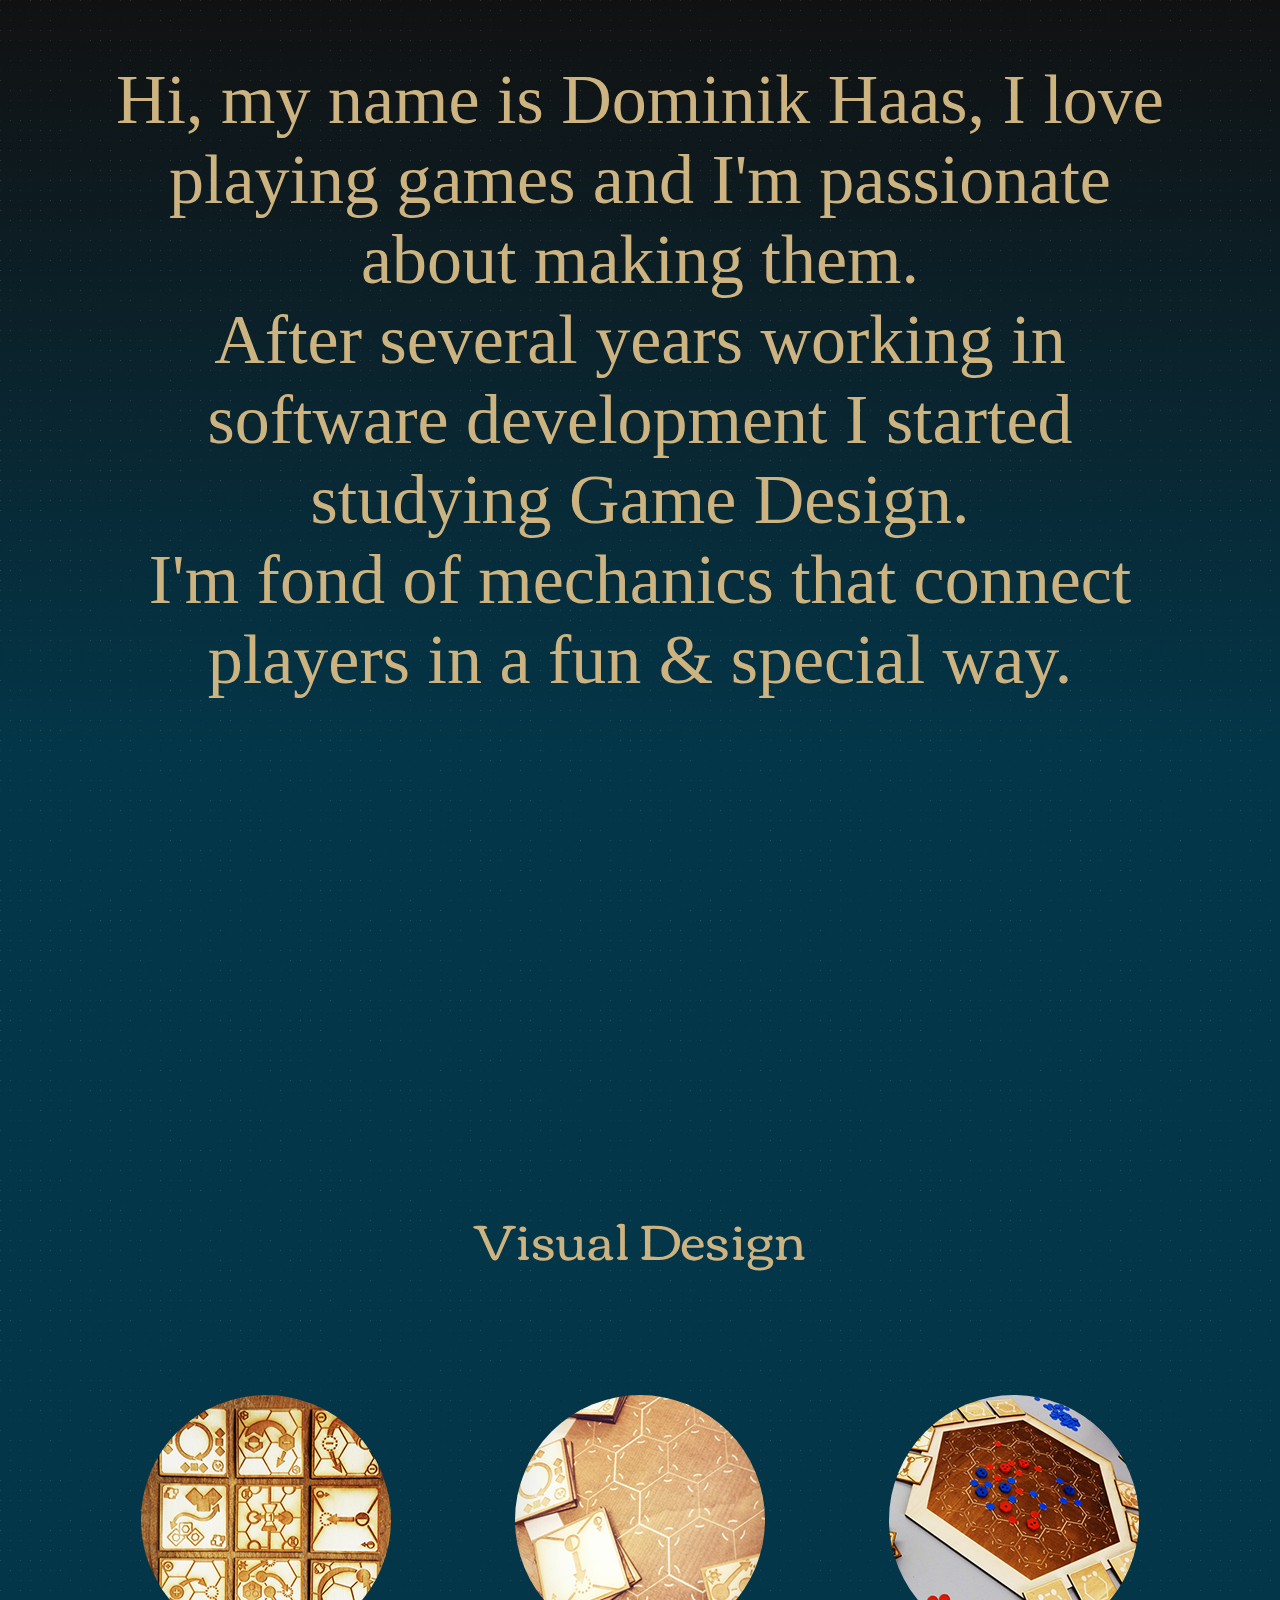
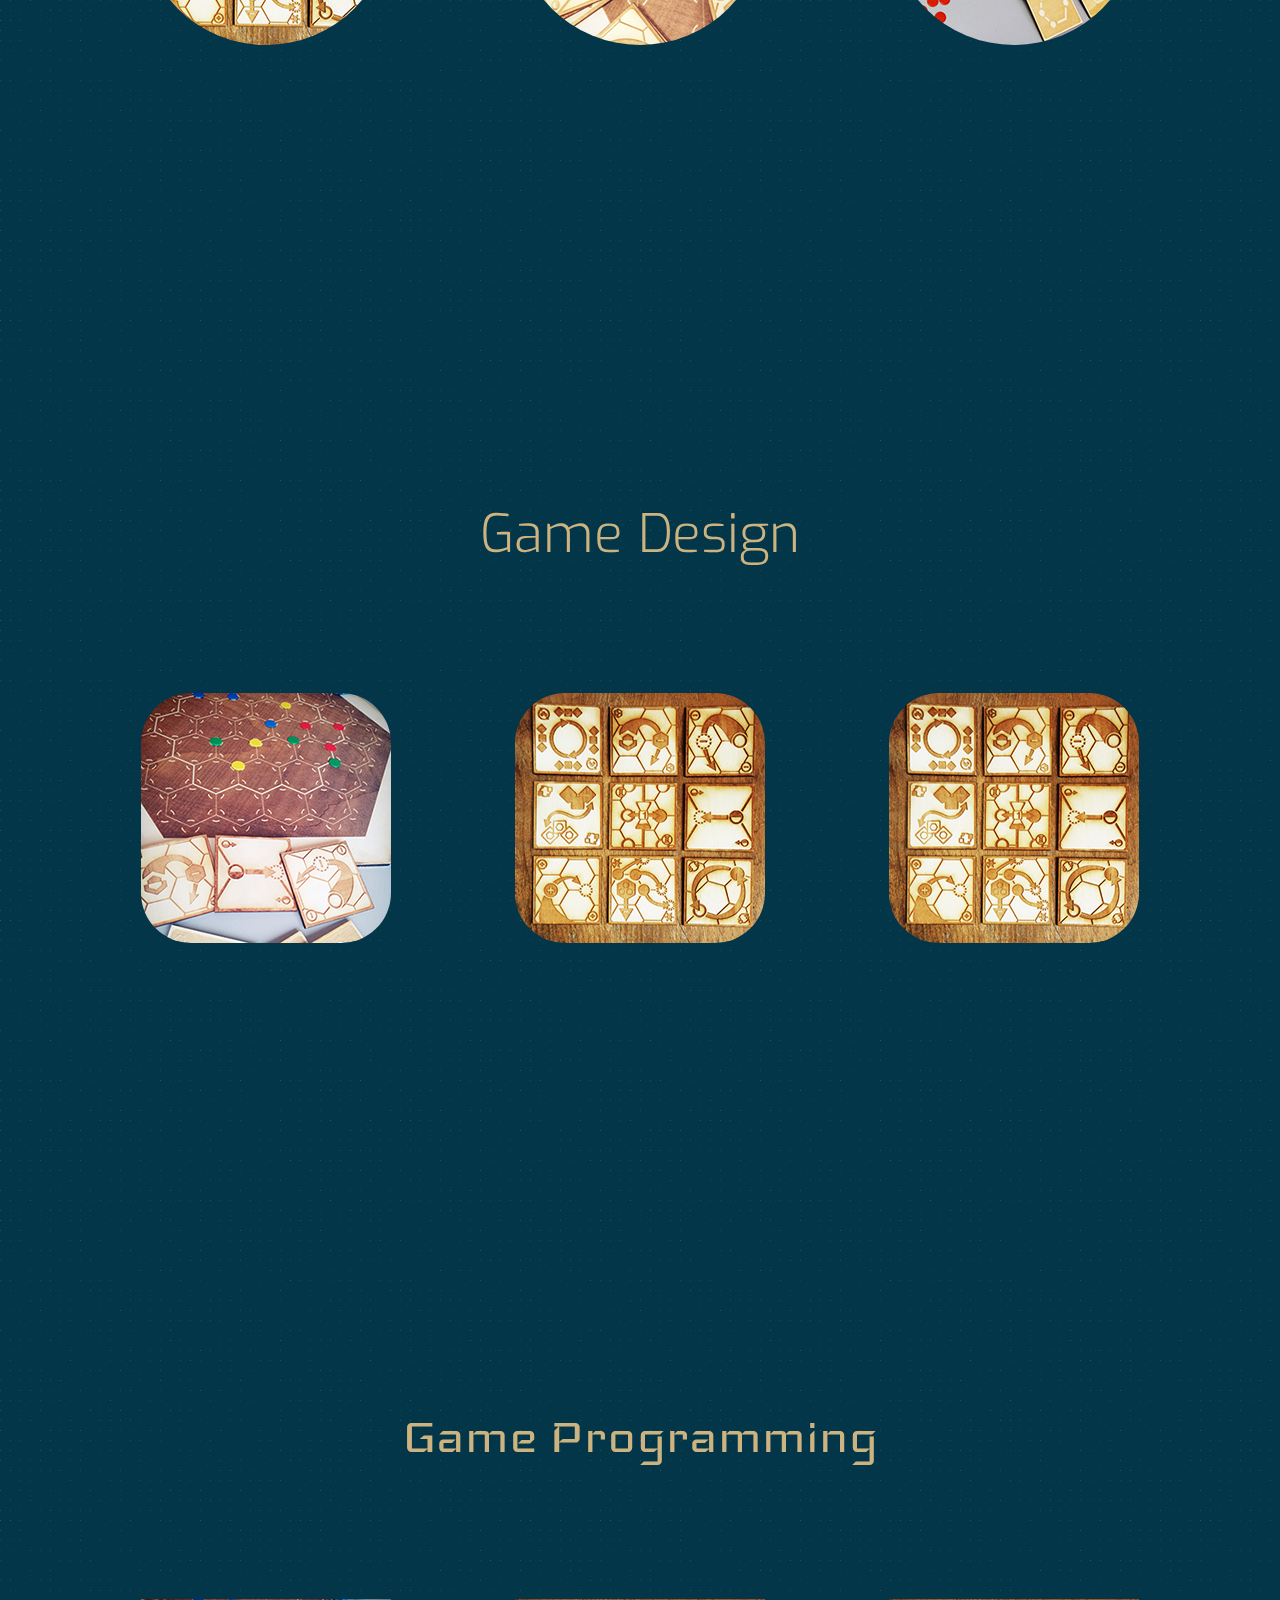
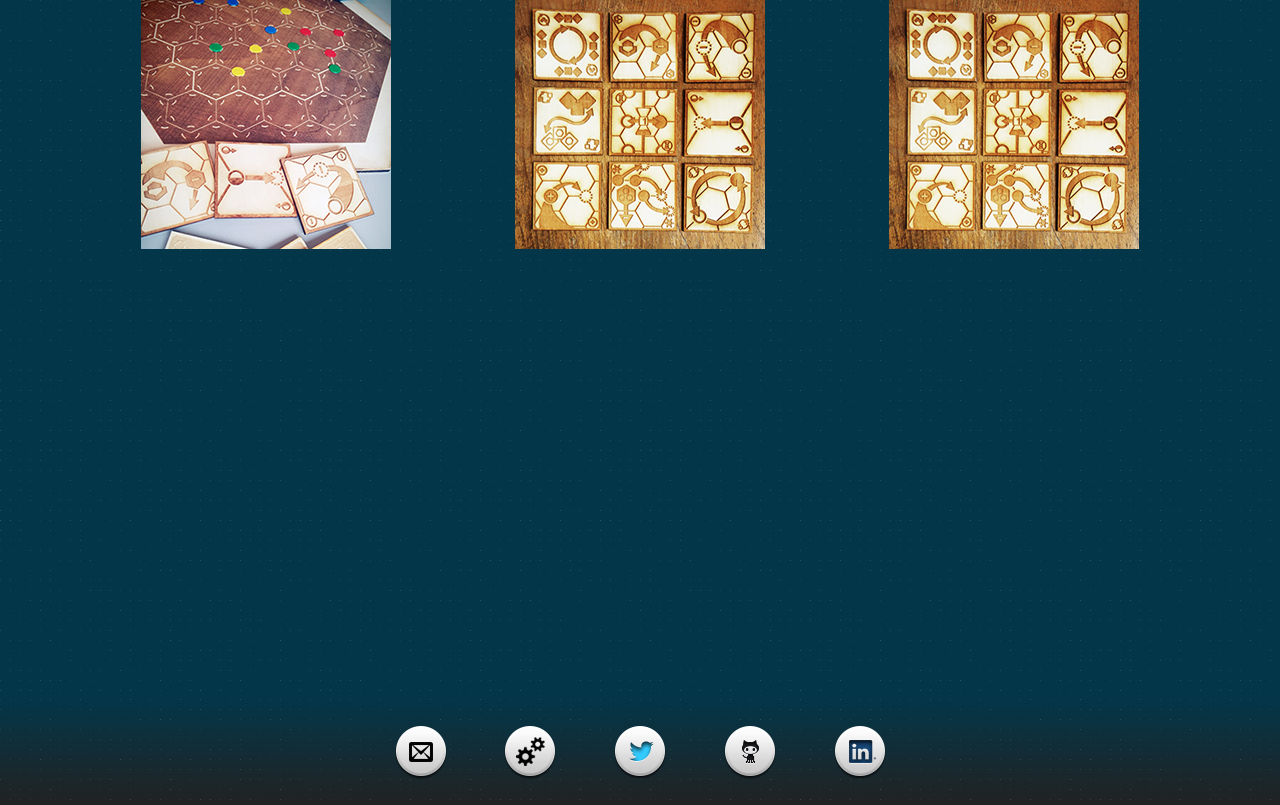
==== index2.html @ faa7d737 "finished iced (style.css) & terra (style2.css) theme; split up css for an interactive.css; added cir" ====
<!DOCTYPE html>
<html lang="en">
	<head>
		<meta charset="UTF-8" />
		<meta http-equiv="X-UA-Compatible" content="IE=edge,chrome=1"> 
		<meta name="viewport" content="width=device-width, initial-scale=1.0"> 
		<title>Dominik Haas - GameDesign - Portfolio </title>
		<meta name="description" content="The GameDesign Portfolio of Dominik Haas" />
		<meta name="keywords" content="gamedesign, game, games, portfolio, 2D, 3D, animation, dominik, haas, hexaplex, schlicht, merge" />
		<meta name="author" content="Dominik Haas" />
        
		<!-- link rel="shortcut icon" href="../images/favicon.ico" --> 
		<link rel="stylesheet" type="text/css" href="css/component.css" />
		<link rel="stylesheet" type="text/css" href="css/style2.css" />
        
        <script src="js/jquery-2.1.1.min.js"></script>
		<script src="js/modernizr.custom.js"></script>
        
        <script>
          (function(i,s,o,g,r,a,m){i['GoogleAnalyticsObject']=r;i[r]=i[r]||function(){
          (i[r].q=i[r].q||[]).push(arguments)},i[r].l=1*new Date();a=s.createElement(o),
          m=s.getElementsByTagName(o)[0];a.async=1;a.src=g;m.parentNode.insertBefore(a,m)
          })(window,document,'script','//www.google-analytics.com/analytics.js','ga');

          ga('create', 'UA-53728004-1', 'auto');
          ga('send', 'pageview');

        </script>        
        
        <!-- script src="js/uiMorphingButton_fixed.js"></script -->
		<!-- script src="js/classie.js"></script -->
        
        
	</head>
    
    
	<body>
        <div class="blueprints">
            <figure class="stack stack-sidegrid">
                <img />
                <img />
                <img />
                <img />
            </figure>            
        </div>
        
		<div class="container">
            
            <section class="intro">
                <div class="about">
                    <p>Hi, my name is Dominik Haas, I love playing games and I'm passionate about making them.</p>
                    <p>After several years working in software development I started studying Game Design.</p>
                    <p>I'm fond of mechanics that connect players in a fun &amp; special way.</p>
                </div>
            </section>
            
            <!--
			<header class="clearfix">
                <div class="initials">D</div>
                
				<h1>Portfolio <span>by Dominik Haas</span></h1>
                Hi, my name is Dominik Haas, I love playing games and I'm passionate about making them.
                <br/>After several years working as a application engineer I started studying Game Design.
                <br/>I'm fond of mechanics that connect players in a fun &amp; exciting way.
                
			</header>
            -->
            <section class="main">
				<ul id="og-grid" class="og-grid">
                    <li class="clearfix header vd">
                        <p>Visual Design</p>
                    </li>
					<li>
						<a data-largesrc="images/hexaplex_action_cards_300.png" data-title="Azuki bean" data-trailer="https://www.youtube.com/embed/sQpYPeC1kg0" data-link="http://www.schlichtgame.ch"
                           data-name="Schlicht"
                           data-description="Swiss chard pumpkin bunya nuts maize plantain aubergine napa cabbage soko coriander sweet pepper water spinach winter purslane shallot tigernut lentil beetroot.">
							<img class="vd" src="images/thumbs/hexaplex_action_cards_250.png" alt="img01"/>
						</a>                        
					</li>
					<li>
						<a data-largesrc="images/hexaplex_board_n_cards_300.png" data-title="Azuki bean" data-trailer="https://www.youtube.com/embed/4H1uiBKUC0o"
                           data-name="Schlicht Gameplay"
                           data-description="Swiss chard pumpkin bunya nuts maize plantain aubergine napa cabbage soko coriander sweet pepper water spinach winter purslane shallot tigernut lentil beetroot.">
							<img class="vd" src="images/thumbs/hexaplex_board_n_cards_250.png" alt="img01"/>
						</a>
					</li>
					<li>
						<a data-largesrc="images/Onepager_small.jpg" data-title="Azuki bean" data-trailer="http://player.vimeo.com/video/99513752"
                           data-name="Merge"
                           data-description="Swiss chard pumpkin bunya nuts maize plantain aubergine napa cabbage soko coriander sweet pepper water spinach winter purslane shallot tigernut lentil beetroot.">
							<img class="vd" src="images/thumbs/hexaplex_board_n_cards_color_250.png" alt="img01"/>
						</a>
					</li>
                    
                    <li class="clearfix header gd">
                        <p>Game Design</p>
                    </li>
                    
					<li>
						<a data-largesrc="images/hexaplex_closeup_board_n_cards_color_300.png" data-title="Azuki bean" data-link="http://www.schlichtgame.ch"
                           data-name="Schlicht"
                           data-description="Swiss chard pumpkin bunya nuts maize plantain aubergine napa cabbage soko coriander sweet pepper water spinach winter purslane shallot tigernut lentil beetroot.">
							<img class="gd" src="images/thumbs/hexaplex_closeup_board_n_cards_color_250.png" alt="img01"/>
						</a>
					</li>
					<li>
						<a data-largesrc="images/hexaplex_action_cards_300.png" data-title="Azuki bean"
                           data-name="Schlicht"
                           data-description="Swiss chard pumpkin bunya nuts maize plantain aubergine napa cabbage soko coriander sweet pepper water spinach winter purslane shallot tigernut lentil beetroot.">
							<img class="gd" src="images/thumbs/hexaplex_action_cards_250.png" alt="img01"/>
						</a>
					</li>
					<li>
						<a data-largesrc="images/hexaplex_action_cards_300.png" data-title="Azuki bean"
                           data-name="Schlicht"
                           data-description="Swiss chard pumpkin bunya nuts maize plantain aubergine napa cabbage soko coriander sweet pepper water spinach winter purslane shallot tigernut lentil beetroot.">
							<img class="gd" src="images/thumbs/hexaplex_action_cards_250.png" alt="img01"/>
						</a>
					</li>
                    
                    <li class="clearfix header gp">
                        <p>Game Programming</p>
                    </li>
                    
					<li>
						<a data-largesrc="images/hexaplex_closeup_board_n_cards_color_300.png" data-title="Azuki bean"
                           data-name="Schlicht"
                           data-description="Swiss chard pumpkin bunya nuts maize plantain aubergine napa cabbage soko coriander sweet pepper water spinach winter purslane shallot tigernut lentil beetroot.">
							<img class="gp" src="images/thumbs/hexaplex_closeup_board_n_cards_color_250.png" alt="img01"/>
						</a>
					</li>
					<li>
						<a data-largesrc="images/hexaplex_action_cards_300.png" data-title="Azuki bean"
                           data-name="Schlicht"
                           data-description="Swiss chard pumpkin bunya nuts maize plantain aubergine napa cabbage soko coriander sweet pepper water spinach winter purslane shallot tigernut lentil beetroot.">
							<img class="gp" src="images/thumbs/hexaplex_action_cards_250.png" alt="img01"/>
						</a>
					</li>
					<li>
						<a data-largesrc="images/hexaplex_action_cards_300.png" data-title="Azuki bean"
                           data-name="Schlicht"
                           data-description="Swiss chard pumpkin bunya nuts maize plantain aubergine napa cabbage soko coriander sweet pepper water spinach winter purslane shallot tigernut lentil beetroot.">
							<img class="gp" src="images/thumbs/hexaplex_action_cards_250.png" alt="img01"/>
						</a>
					</li>                    
                    
				</ul>
			</section>

            <section class="footer">
                <a href="mailto: dominik.haas@gmx.ch" target="_blank"><img src="images/icons/email.png" /></a>
                <a href="http://domdomhaas.github.io" target="_blank"><img src="images/icons/gears.png" /></a>
                <a href="http://twitter.com/DomDomHaas" target="_blank"><img src="images/icons/twitter.png" /></a>
                <a href="http://github.com/DomDomHaas" target="_blank"><img src="images/icons/github.png" /></a>
                <a href="http://linkedin.com/pub/dominik-haas/81/a65/844" target="_blank"><img src="images/icons/linkedin.png" /></a>                
            </section>
            
            
		</div>
        <!-- links:
            BBT-Analyse: http://bit.ly/17LRfQK
            Inklewriter: http://bit.ly/Zt8Ff4
            /container -->
        
		<script src="js/grid.js"></script>
		<script>
			$(function() {
				Grid.init();
			});
		</script>

       
        
	</body>
</html>
---- css/component.css ----
.og-grid {
	list-style: none;
	padding: 0;
	margin: 0 auto;
	text-align: center;
	width: 100%;
    max-width: 1280px;
}

.og-grid li {
	display: inline-block;
	margin: 120px 60px 0;
	vertical-align: top;
	height: 250px;
}

.og-grid li > a,
.og-grid li > a img {
	border: none;
	outline: none;
	display: block;
	position: relative;
}

.og-grid li.og-expanded > a::after {
	top: auto;
	border: solid transparent;
	content: " ";
	height: 0;
	width: 0;
	position: absolute;
	pointer-events: none;
	border-bottom-color: #ddd;
	border-width: 15px;
	left: 50%;
	margin: -20px 0 0 -15px;
}

.og-expander {
	position: absolute;
	background: #ddd;
	top: auto;
	left: 0;
	width: 100%;
	margin-top: 10px;
	text-align: left;
	height: 0;
	overflow: hidden;
}

.og-expander-inner {
	padding: 50px 30px;
	height: 100%;
}

.og-close {
	position: absolute;
	width: 40px;
	height: 40px;
	top: 20px;
	right: 20px;
	cursor: pointer;
}

.og-close::before,
.og-close::after {
	content: '';
	position: absolute;
	width: 100%;
	top: 50%;
	height: 3px;
	background: #888;
	-webkit-transform: rotate(45deg);
	-moz-transform: rotate(45deg);
	transform: rotate(45deg);
}

.og-close::after {
	-webkit-transform: rotate(-45deg);
	-moz-transform: rotate(-45deg);
	transform: rotate(-45deg);
}

.og-close:hover::before,
.og-close:hover::after {
	background: #333;
}

.og-fullimg,
.og-details {
	width: 50%;
	float: left;
	height: 100%;
	overflow: hidden;
	position: relative;
}

.og-details {
	padding: 0 40px 0 20px;
}

.og-fullimg {
	text-align: center;
}

.og-fullimg img {
	display: inline-block;
	max-height: 100%;
	max-width: 100%;
}

.og-details h3 {
	/* font-weight: 300; */
	font-size: 52px;
	padding: 40px 0 10px;
	margin-bottom: 10px;
}

.og-details p {
	font-weight: 400;
	font-size: 20px;
	line-height: 1.5;
	color: #999;
}

.og-details a {
	font-weight: 700;
	font-size: 15px;
	color: #333;
	text-transform: uppercase;
	letter-spacing: 2px;
	padding: 0px 20px; 
	border: 3px solid #333;
	display: inline-block;
	margin: 75px 30px 0 0;
	outline: none;
    width: 250px;    
    height: 55px;
    line-height: 3.2;
    text-align: center;
    background-color: #faf1e0;
}

.og-details a::before {
    /*
	content: '\2192';
	display: inline-block;
	margin-right: 10px;
    */
}

.og-details a:hover {
	border-color: #999;
	color: #999;
}

.og-loading {
	width: 20px;
	height: 20px;
	border-radius: 50%;
	background: #ddd;
	box-shadow: 0 0 1px #ccc, 15px 30px 1px #ccc, -15px 30px 1px #ccc;
	position: absolute;
	top: 50%;
	left: 50%;
	margin: -25px 0 0 -25px;
	-webkit-animation: loader 0.5s infinite ease-in-out both;
	-moz-animation: loader 0.5s infinite ease-in-out both;
	animation: loader 0.5s infinite ease-in-out both;
}

@-webkit-keyframes loader {
	0% { background: #ddd; }
	33% { background: #ccc; box-shadow: 0 0 1px #ccc, 15px 30px 1px #ccc, -15px 30px 1px #ddd; }
	66% { background: #ccc; box-shadow: 0 0 1px #ccc, 15px 30px 1px #ddd, -15px 30px 1px #ccc; }
}

@-moz-keyframes loader {
	0% { background: #ddd; }
	33% { background: #ccc; box-shadow: 0 0 1px #ccc, 15px 30px 1px #ccc, -15px 30px 1px #ddd; }
	66% { background: #ccc; box-shadow: 0 0 1px #ccc, 15px 30px 1px #ddd, -15px 30px 1px #ccc; }
}

@keyframes loader {
	0% { background: #ddd; }
	33% { background: #ccc; box-shadow: 0 0 1px #ccc, 15px 30px 1px #ccc, -15px 30px 1px #ddd; }
	66% { background: #ccc; box-shadow: 0 0 1px #ccc, 15px 30px 1px #ddd, -15px 30px 1px #ccc; }
}

@media screen and (max-width: 830px) {

	.og-expander h3 { font-size: 32px; }
	.og-expander p { font-size: 13px; }
	.og-expander a { font-size: 12px; }

}

@media screen and (max-width: 650px) {

	.og-fullimg { display: none; }
	.og-details { float: none; width: 100%; }
	
}


/***** Stack Effect *****/

.stack {
	margin: 20px auto;
	width: 300px;
	padding: 0;
	position: relative;
	max-width: 100%;
}

.stack img {
	max-width: 100%;
	position: absolute;
	top: 0;
	left: 0;
	-webkit-transition: all 0.3s;
	transition: all 0.3s;
	outline: 1px solid transparent;
}

.stack img:last-child {
	position: relative;
}

/* Individual effects */


/* Side Grid */
.stack-sidegrid img:first-child,
.stack-sidegrid img:nth-child(2),
.stack-sidegrid img:nth-child(3) {
	-webkit-transform: scale(0);
	transform: scale(0);
}

.stack-sidegrid img:nth-child(4) {
	-webkit-transform-origin: 0 0;
	transform-origin: 0 0;
}

.stack-sidegrid img:nth-child(3) {
	-webkit-transform-origin: 100% 0;
	transform-origin: 100% 0;
}

.stack-sidegrid img:nth-child(2) {
	-webkit-transform-origin: 0 100%;
	transform-origin: 0 100%;
}

.stack-sidegrid img:first-child {
	-webkit-transform-origin: 100% 100%;
	transform-origin: 100% 100%;
}

.stack-sidegrid.active img {
	-webkit-transform: scale(0.48);
	transform: scale(0.48);
}


/**** Morph Button trailer ****/


/* Morph Button: Default Styles */

.morph-button {
	position: relative;
	display: block;
	margin: 0 auto;
}

.morph-button > button {
	position: relative;
	/* padding: 0 1em;
    padding: 10px 20px;
	line-height: 80px;
    */
	border: none;
	background-color: #e85657;
	color: #f9f6e5;
	text-transform: uppercase;
    text-align: center;
	letter-spacing: 2px;
	font-weight: 700;
	overflow: hidden;
}

.morph-button.open > button {
	pointer-events: none;
}

.morph-content {
	pointer-events: none;
}

.morph-button.open .morph-content {
	pointer-events: auto;
}

/* Common styles for overlay and modal type (fixed morph) */
.morph-button-fixed,
.morph-button-fixed .morph-content {
	width: 250px;
    height: 55px;
	margin: 75px 30px 0 0;
    border: 3px solid #333;
}

.morph-button-fixed.active.open {
    border: none;
}

.morph-button-fixed:hover, .morph-button-fixed:hover > button{
    border-color: #999;
    color: #999;
}

.morph-button-fixed > button {
	z-index: 1000;
	width: 100%;
	height: 100%;
    /*
	-webkit-transition: opacity 0.1s 0.5s;
	transition: opacity 0.1s 0.5s;
    */
}

.morph-button-fixed.open > button {
	opacity: 0;
	-webkit-transition: opacity 0.1s;
	transition: opacity 0.1s;
}

.morph-button-fixed .morph-content {
	position: fixed;
	z-index: 900;
	opacity: 0;
	-webkit-transition: opacity 0.3s 0.5s, width 0.4s 0.1s, height 0.4s 0.1s, top 0.4s 0.1s, left 0.4s 0.1s, margin 0.4s 0.1s;
	transition: opacity 0.3s 0.5s, width 0.4s 0.1s, height 0.4s 0.1s, top 0.4s 0.1s, left 0.4s 0.1s, margin 0.4s 0.1s;
}

.morph-button-fixed.open .morph-content {
	opacity: 1;
}

.morph-button-fixed .morph-content > div {
	visibility: hidden;
	height: 0;
	opacity: 0;
	-webkit-transition: opacity 0.1s, visibility 0s 0.1s, height 0s 0.1s;
	transition: opacity 0.1s, visibility 0s 0.1s, height 0s 0.1s;
}

.morph-button-fixed.open .morph-content > div {
	visibility: visible;
	height: auto;
	opacity: 1;
	-webkit-transition: opacity 0.3s 0.5s;
	transition: opacity 0.3s 0.5s;
}

.morph-button-fixed.active > button {
	z-index: 2000;
}

.morph-button-fixed.active .morph-content {
	z-index: 1900;
}

/* Morph Button Style: Modal */
.morph-button-modal::before {
	position: fixed;
	top: 0;
	left: 0;
	z-index: 800;
	width: 100%;
	height: 100%;
	background: rgba(0,0,0,0.5);
	content: '';
	opacity: 0;
	-webkit-transition: opacity 0.5s;
	transition: opacity 0.5s;
	pointer-events: none;
}

.morph-button-modal.open::before {
	opacity: 1;
	pointer-events: auto;
}

.morph-button-modal.active::before {
	z-index: 1800;
}

.morph-button-modal .morph-content {
	overflow: hidden;
	-webkit-transition: opacity 0.3s 0.5s, width 0.4s 0.1s, height 0.4s 0.1s, top 0.4s 0.1s, left 0.4s 0.1s, margin 0.4s 0.1s;
	transition: opacity 0.3s 0.5s, width 0.4s 0.1s, height 0.4s 0.1s, top 0.4s 0.1s, left 0.4s 0.1s, margin 0.4s 0.1s;
}

.morph-button-modal.open .morph-content {
	top: 50% !important;
	left: 50% !important;
	margin: -210px 0 0 -300px;
	width: 600px;
	height: 420px;
	-webkit-transition: width 0.4s 0.1s, height 0.4s 0.1s, top 0.4s 0.1s, left 0.4s 0.1s, margin 0.4s 0.1s;
	transition: width 0.4s 0.1s, height 0.4s 0.1s, top 0.4s 0.1s, left 0.4s 0.1s, margin 0.4s 0.1s;
}

.morph-button-modal-4 {
	display: inline-block;
}

.morph-button-modal-4 > button,
.morph-button-modal-4 .morph-content {
	background-color: #faf1e0;
	color: #553445;
}

.morph-button-modal-4 > button span,
.morph-button-modal-4 .morph-clone {
	padding-left: 10px;
	color: #286f81;
}

.morph-button-modal-4 .morph-clone {
	position: absolute;
	right: 34px;
	bottom: 30px;
	z-index: 100;
	letter-spacing: 1px;
	font-weight: 700;
	-webkit-transition: bottom 0.4s 0.1s, right 0.4s 0.1s;
	transition: bottom 0.4s 0.1s, right 0.4s 0.1s;
}

.morph-button-modal-4.open .morph-clone,
.no-js .morph-button-modal-4 .morph-clone {
	right: 10px;
	bottom: 10px;
}


.morph-button-modal-4.open .morph-content {
	margin: -200px 0 0 -320px;
	width: 640px;
	height: 360px;
}

/* Let's add some nice easing for all cases */
.morph-button .morph-content,
.morph-button.open .morph-content,
.morph-button-modal-4 .morph-clone {
	-webkit-transition-timing-function: cubic-bezier(0.7,0,0.3,1);
	transition-timing-function: cubic-bezier(0.7,0,0.3,1);
}

/* Helper classes */
.noscroll {
	overflow: hidden;
}

.morph-button-overlay.scroll .morph-content {
	overflow-y: scroll;
}

.morph-button-sidebar.scroll .morph-content {
	overflow: auto;
}

/* No JS fallback: let's hide the button and show the content */
.no-js .morph-button > button {
	display: none;
}

.no-js .morph-button {
	margin: 10px 0;
	float: none;
}

.no-js .morph-button,
.no-js .morph-button .morph-content,
.no-js .morph-button .morph-content > div {
	position: relative;
	width: auto;
	height: auto;
	opacity: 1;
	visibility: visible;
	top: auto;
	left: auto;
	-webkit-transform: none;
	transform: none;
	pointer-events: auto;
}

.no-js .morph-button .morph-content .icon-close {
	display: none;
}

.no-js .morph-button-sidebar {
	width: 300px;
	position: fixed;
	top: 0;
	left: 0;
	margin: 0;
	height: 100%;
	background: #e85657;
	overflow: auto;
}

.no-transition {
	-webkit-transition: none !important;
	transition: none !important;
}

/* Media Queries */

@media screen and (max-width: 600px) {
	.morph-button-modal.open .morph-content {
		top: 0% !important;
		left: 0% !important;
		margin: 0;
		width: 100%;
		height: 100%;
		overflow-y: scroll;
		-webkit-transition: width 0.4s 0.1s, height 0.4s 0.1s, top 0.4s 0.1s, left 0.4s 0.1s;
		transition: width 0.4s 0.1s, height 0.4s 0.1s, top 0.4s 0.1s, left 0.4s 0.1s;
	}
}

@media screen and (max-width: 400px) {
	.morph-button-fixed,
	.morph-button-fixed .morph-content {
		width: 200px;
		height: 80px;
	}

	.morph-button-fixed > button {
		font-size: 75%;
	}

	.morph-button-modal-4,
	.morph-button-modal-4 .morph-content {
		width: 220px;
		height: 120px;
	}

	.morph-button-modal-4 > button {
		font-size: 100%;
		line-height: 50px;
	}

	.morph-button-modal-4 > button span {
		display: block;
	}

	.morph-button-modal-4 .morph-clone {
		right: 83px;
		bottom: 26px;
	}

}
---- css/style2.css ----
/*@import url(http://fonts.googleapis.com/css?family=Lato:300,400,700); */

@import url(http://fonts.googleapis.com/css?family=Exo|Lekton|Iceland|Passero+One|Corben|Expletus+Sans|Baumans);

@font-face {
   font-family: 'calamity';
   src: url( ../fonts/CalamityJaneNF.ttf);
   src: local ('Ø'), url( ../fonts/CalamityJaneNF.ttf) format('ttf')
}

@font-face {
   font-family: 'cafeandbrewery';
   src: url( ../fonts/cafeandbrewery.ttf);
   src: local ('Ø'), url( ../fonts/cafeandbrewery.ttf) format('ttf')
}



html { height: 100%; }

*,
*:after,
*:before {
	-webkit-box-sizing: border-box;
	-moz-box-sizing: border-box;
	box-sizing: border-box;
	padding: 0;
	margin: 0;
}

body {
    /*font-family: 'Lato', Calibri, Arial, sans-serif; */
    font-family: Candara;
    background: #f9f9f9;
    font-weight: 300;
    font-size: 15px;
    color: #333;
    overflow: scroll;
    overflow-x: hidden;
}

a {
	color: #555;
	text-decoration: none;
}

.container {
	width: 100%;
	position: relative;
}

.container > header, .container section .about{
	width: 90%;
	max-width: 1280px;
	margin: 0 auto;
	position: relative;
	padding: 0 30px 50px 30px;
	padding: 60px 30px 50px;
	text-align: center;
    font-size: 70px;
}

.container section.main{
    padding: 0 0 450px;
}


.container > header .initials {
  border: 5px dotted;
  border-radius: 200px;
  float: left;
  font-family: 'cafeandbrewery';
  font-size: 45px;
  font-weight: 700;
  letter-spacing: 5px;
  padding: 20px 10px;
}

.main > p {
	text-align: center;
	padding: 50px 20px;
}

.main > .og-grid li > a img.vd{
    /* circle */
    border-radius:500px;
}


.main > .og-grid li > a img.gd{
    /* smooth rectangle */
    border-radius: 50px;
}

.main > .og-grid li.header {
    margin: 450px 0px 0px 0px;
    padding: 10px 0;
    width: 100%;
    height: auto;
    /* box-shadow: 0 10px 10px -15px; */
}

.main.vd > .og-grid li > a img{
    /* circle */
    border-radius:500px;
}


.main.gd > .og-grid li > a img{
    /* smooth rectangle */
    border-radius: 50px;
}


.footer {
    text-align: center;
    /*
    margin: 200px auto 0;
    box-shadow: 0 -10px 10px -15px;
    max-width: 1280px;
    */
}

.footer a{
    display: inline-block;
    margin: 25px;
    height: 56px;
    width: 56px;
    padding: 0;
}

.header.vd, .og-details.vd h3{
    font-family: 'Corben', cursive;
}

.header.gd, .og-details.gd h3{
    font-family: 'Exo', sans-serif;
}

.header.gd p {
    font-size: 53px;
}

.header.gp, .og-details.gp h3{
    /* font-family: 'Lekton', sans-serif; */
    font-family: 'Iceland';
}

.header.gp p {
    font-size: 60px;
}

.header p{
    line-height: 1.1;
    font-size: 50px;
}

/*
.diamond .top{
    background-image: url("../images/thumbs/hexaplex_board_n_cards_color_250.png");
    background-position: 10px;
    width: 0;
    height: 0;
    border-style: solid;
    border-width: 0 125px 166px 125px;
    border-color: transparent transparent #007bff transparent;    
}

.diamond .bot{
    background-image: url("../images/thumbs/hexaplex_board_n_cards_color_250.png");
    width: 0;
    height: 0;
    border-style: solid;
    border-width: 83px 125px 0 125px;
    border-color: #007bff transparent transparent transparent;
}

#octagon {
 width: 100px;
 height: 100px;
 background: red;
 position: relative;
}

#octagon:before {
 content: "";
 position: absolute;
 top: 0;
 left: 0;
 border-bottom: 29px solid red;
 border-left: 29px solid #eee;
 border-right: 29px solid #eee;
 width: 42px;
 height: 0;
}

#octagon:after {
 content: "";
 position: absolute;
 bottom: 0;
 left: 0;
 border-top: 29px solid red;
 border-left: 29px solid #eee;
 border-right: 29px solid #eee;
 width: 42px;
 height: 0;
}
*/


/* Clearfix hack by Nicolas Gallagher: http://nicolasgallagher.com/micro-clearfix-hack/ */
.clearfix:before,
.clearfix:after {
    content: " ";
    display: table;
}

.clearfix:after {
    clear: both;
}

.clearfix {
    *zoom: 1;
}




/* Icomoon font Icons */
@font-face {
	font-weight: normal;
	font-style: normal;
	font-family: 'icomoon';
	src:url('../fonts/icomoon/icomoon.eot?i64fx9');
	src:url('../fonts/icomoon/icomoon.eot?#iefixi64fx9') format('embedded-opentype'),
		url('../fonts/icomoon/icomoon.woff?i64fx9') format('woff'),
		url('../fonts/icomoon/icomoon.ttf?i64fx9') format('truetype'),
		url('../fonts/icomoon/icomoon.svg?i64fx9#icomoon') format('svg');
}

.icon-close {
	z-index: 100;
	display: block;
	overflow: hidden;
	width: 3em;
	height: 3em;
	text-align: center;
	line-height: 3;
	cursor: pointer;
}

.icon:before {
	position: relative;
	display: block;
	width: 100%;
	height: 100%;
	text-transform: none;
	font-weight: normal;
	font-style: normal;
	font-variant: normal;
	font-family: 'icomoon';
	speak: none;
	-webkit-font-smoothing: antialiased;
	-moz-osx-font-smoothing: grayscale;
}

.icon-camera:before {
	content: "\e017";
}

.icon-server:before {
	content: "\e022";
}

.icon-heart:before {
	content: "\e024";
}

.icon-zoom-in:before {
	content: "\e037";
}

.icon-microphone:before {
	content: "\e048";
}

.icon-cloud:before {
	content: "\e066";
}

.icon-user:before {
	content: "\e074";
}

.icon-briefcase:before {
	content: "\e075";
}

.icon-globe:before {
	content: "\e078";
}

.icon-cog::before {
	content: "\e600";
}

.icon-close::before {
	content: "\e601";
}

.icon-play::before {
	content: "\e602";
}

.icon-pause::before {
	content: "\e603";
}

.icon-close {
	position: absolute;
	top: 5px;
	right: 0px;
}

.icon-close:hover {
	color: #a50a05;
}


.morph-button.open .content-style-form-2 h2,
.morph-button.open .content-style-form-2 p,
.morph-button.open .content-style-form-2 .icon-close {
	opacity: 1;
	-webkit-transform: translateY(0);
	transform: translateY(0);
}

.morph-button.open .content-style-form-4 p {
	opacity: 1;
	-webkit-transition: opacity 0.4s 0.2s, -webkit-transform 0.4s 0.2s;
	transition: opacity 0.4s 0.2s, transform 0.4s 0.2s;
	-webkit-transform: rotateY(0deg);
	transform: rotateY(0deg);
}

.morph-button.open .content-style-form-4 p:nth-child(2) {
	-webkit-transition-delay: 0.35s;
	transition-delay: 0.35s;
}

.content-style-social {
	padding: 30px;
	text-align: left;
}

.morph-button-inflow-2 > button svg {
	display: inline-block;
	padding-right: 10px;
	width: 20px;
	height: 20px;
	vertical-align: -5%;
}

.morph-button-inflow-2 > button svg path {
	fill: #e75854;
}

.morph-button-inflow.open .content-style-social a {
	-webkit-transform: translateX(0);
	transform: translateX(0);	
}

.morph-button-inflow.open .content-style-social a:nth-child(2) {
	-webkit-transition-delay: 0.05s;
	transition-delay: 0.05s;
}

.morph-button-inflow.open .content-style-social a:nth-child(3) {
	-webkit-transition-delay: 0.1s;
	transition-delay: 0.1s;
}

.blueprints{
    display: none;
}


.container_iced section.intro{
    background-image: url("../images/texture/dots-300x300-fine_transparent.png"); /* fallback */
    background-image: url("../images/texture/dots-300x300-fine_transparent.png"), -webkit-gradient(linear, left top, left bottom, from(#111), to(#423F3F)); /* Saf4+, Chrome */
    background-image: url("../images/texture/dots-300x300-fine_transparent.png"), -webkit-linear-gradient(top, #111, #423F3F); /* Chrome 10+, Saf5.1+ */
    background-image: url("../images/texture/dots-300x300-fine_transparent.png"),    -moz-linear-gradient(top, #111, #423F3F); /* FF3.6+ */
    background-image: url("../images/texture/dots-300x300-fine_transparent.png"),     -ms-linear-gradient(top, #111, #423F3F); /* IE10 */
    background-image: url("../images/texture/dots-300x300-fine_transparent.png"),      -o-linear-gradient(top, #111, #423F3F); /* Opera 11.10+ */
    background-image: url("../images/texture/dots-300x300-fine_transparent.png"),         linear-gradient(to bottom, #111, #423F3F); /* W3C */        
}

.container_iced section.main{
    background-image: url("../images/texture/dots-300x300-fine_transparent.png");
}

.footer_iced {
    background-image: url("../images/texture/dots-300x300-fine_transparent.png"); /* fallback */
    background-image: url("../images/texture/dots-300x300-fine_transparent.png"), -webkit-gradient(linear, left bottom, left top, from(#222), to(#423F3F)); /* Saf4+, Chrome */
    background-image: url("../images/texture/dots-300x300-fine_transparent.png"), -webkit-linear-gradient(bottom, #222, #423F3F); /* Chrome 10+, Saf5.1+ */
    background-image: url("../images/texture/dots-300x300-fine_transparent.png"),    -moz-linear-gradient(bottom, #222, #423F3F); /* FF3.6+ */
    background-image: url("../images/texture/dots-300x300-fine_transparent.png"),     -ms-linear-gradient(bottom, #222, #423F3F); /* IE10 */
    background-image: url("../images/texture/dots-300x300-fine_transparent.png"),      -o-linear-gradient(bottom, #222, #423F3F); /* Opera 11.10+ */
    background-image: url("../images/texture/dots-300x300-fine_transparent.png"),         linear-gradient(to top, #222, #423F3F); /* W3C */          
}

/* overwrite for theme iced concret: http://www.colourlovers.com/palette/3450740/iced_concret 

body {
    background-color: #423f3f;
    color: #00DFFC;
}

body p{
    color: #00b4cc;    
}


.header p {
    color: #00DFFC;
}

.old_expaner{
    background-color: #343838;
}

.og-expander {
    background-color: #383634;
    color: #00DFFC;
}

.og-details a {
    background-color: #008c9e;
    color: #333;
    border-color: #008c9e;
}

.og-details a:hover{
    border-color: #00DFFC;
    color: #00DFFC;
}

.og-details p{
    color: #00b4cc;
}

.morph-button-modal-4 > button, .morph-button-modal-4 .morph-content{
    background-color: #008c9e;
    color: #333;
}

.morph-button-fixed, .morph-button-fixed .morph-content{
    color: #00B4CC;
    border-color: #008c9e;
}

.morph-button-fixed:hover, .morph-button-fixed:hover > button{
    border-color: #00DFFC;
    color: #00DFFC;
}

.og-close:before, .og-close:after{
    background-color: #00B4CC;
}

.og-grid li.og-expanded > a::after {
    border-bottom-color: #00dffc;
}

.og-close:hover:before, .og-close:hover:after{
    background-color: #00DFFC;
}


/* overwrites for Terra theme: http://pltts.me/palettes/292482 */ 


body {
    background-color: #033649;
    color: #CDB380;
}

body p{
    color: #CDB380;    
}

.header p {
    color: #CDB380;
}

.container section.intro{
    background-image: url("../images/texture/dots-300x300-fine_transparent.png"); /* fallback */
    background-image: url("../images/texture/dots-300x300-fine_transparent.png"), -webkit-gradient(linear, left top, left bottom, from(#111), to(#033649)); /* Saf4+, Chrome */
    background-image: url("../images/texture/dots-300x300-fine_transparent.png"), -webkit-linear-gradient(top, #111, #033649); /* Chrome 10+, Saf5.1+ */
    background-image: url("../images/texture/dots-300x300-fine_transparent.png"),    -moz-linear-gradient(top, #111, #033649); /* FF3.6+ */
    background-image: url("../images/texture/dots-300x300-fine_transparent.png"),     -ms-linear-gradient(top, #111, #033649); /* IE10 */
    background-image: url("../images/texture/dots-300x300-fine_transparent.png"),      -o-linear-gradient(top, #111, #033649); /* Opera 11.10+ */
    background-image: url("../images/texture/dots-300x300-fine_transparent.png"),         linear-gradient(to bottom, #111, #033649); /* W3C */        
}

.container section.main{
    background-image: url("../images/texture/dots-300x300-fine_transparent.png");
}

.footer {
    background-image: url("../images/texture/dots-300x300-fine_transparent.png"); /* fallback */
    background-image: url("../images/texture/dots-300x300-fine_transparent.png"), -webkit-gradient(linear, left bottom, left top, from(#222), to(#033649)); /* Saf4+, Chrome */
    background-image: url("../images/texture/dots-300x300-fine_transparent.png"), -webkit-linear-gradient(bottom, #222, #033649); /* Chrome 10+, Saf5.1+ */
    background-image: url("../images/texture/dots-300x300-fine_transparent.png"),    -moz-linear-gradient(bottom, #222, #033649); /* FF3.6+ */
    background-image: url("../images/texture/dots-300x300-fine_transparent.png"),     -ms-linear-gradient(bottom, #222, #033649); /* IE10 */
    background-image: url("../images/texture/dots-300x300-fine_transparent.png"),      -o-linear-gradient(bottom, #222, #033649); /* Opera 11.10+ */
    background-image: url("../images/texture/dots-300x300-fine_transparent.png"),         linear-gradient(to top, #222, #033649); /* W3C */          
}

.og-expander {
    background-color: #031634;
    color: #CDB380;
}

.og-details a {
    background-color: #036564;
    color: #031634;
    border-color: #036564;
}

.og-details a:hover{
    border-color: #CDB380;
    color: #CDB380;
}

.morph-button-modal-4 > button, .morph-button-modal-4 .morph-content{
    background-color: #036564;
    color: #031634;
}

.morph-button-fixed, .morph-button-fixed .morph-content{
    color: #00B4CC;
    border-color: #036564;
}

.morph-button-fixed:hover, .morph-button-fixed:hover > button{
    border-color: #CDB380;
    color: #CDB380;
}


.og-grid li.og-expanded > a::after {
    border-bottom-color: #CDB380;
}

.og-close:before, .og-close:after{
    background-color: #036564;
}

.og-close:hover:before, .og-close:hover:after{
    background-color: #CDB380;
}
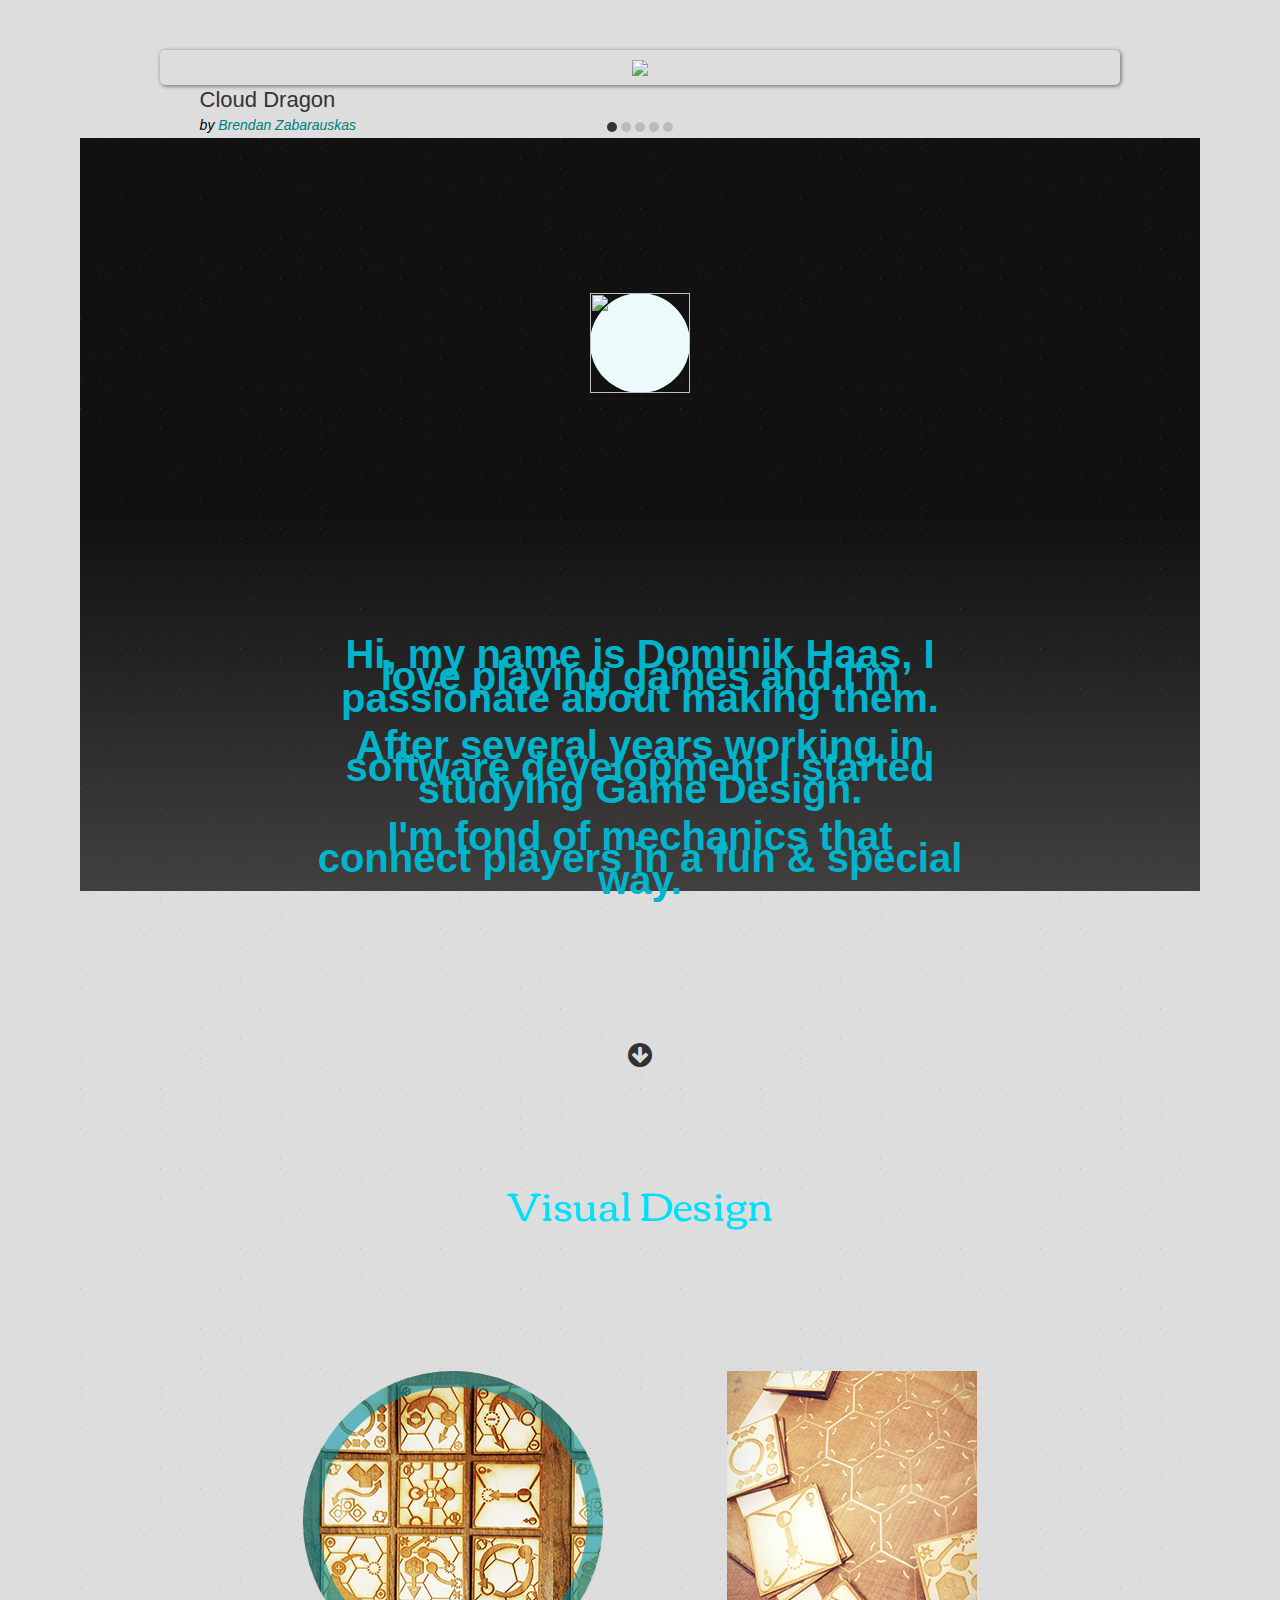
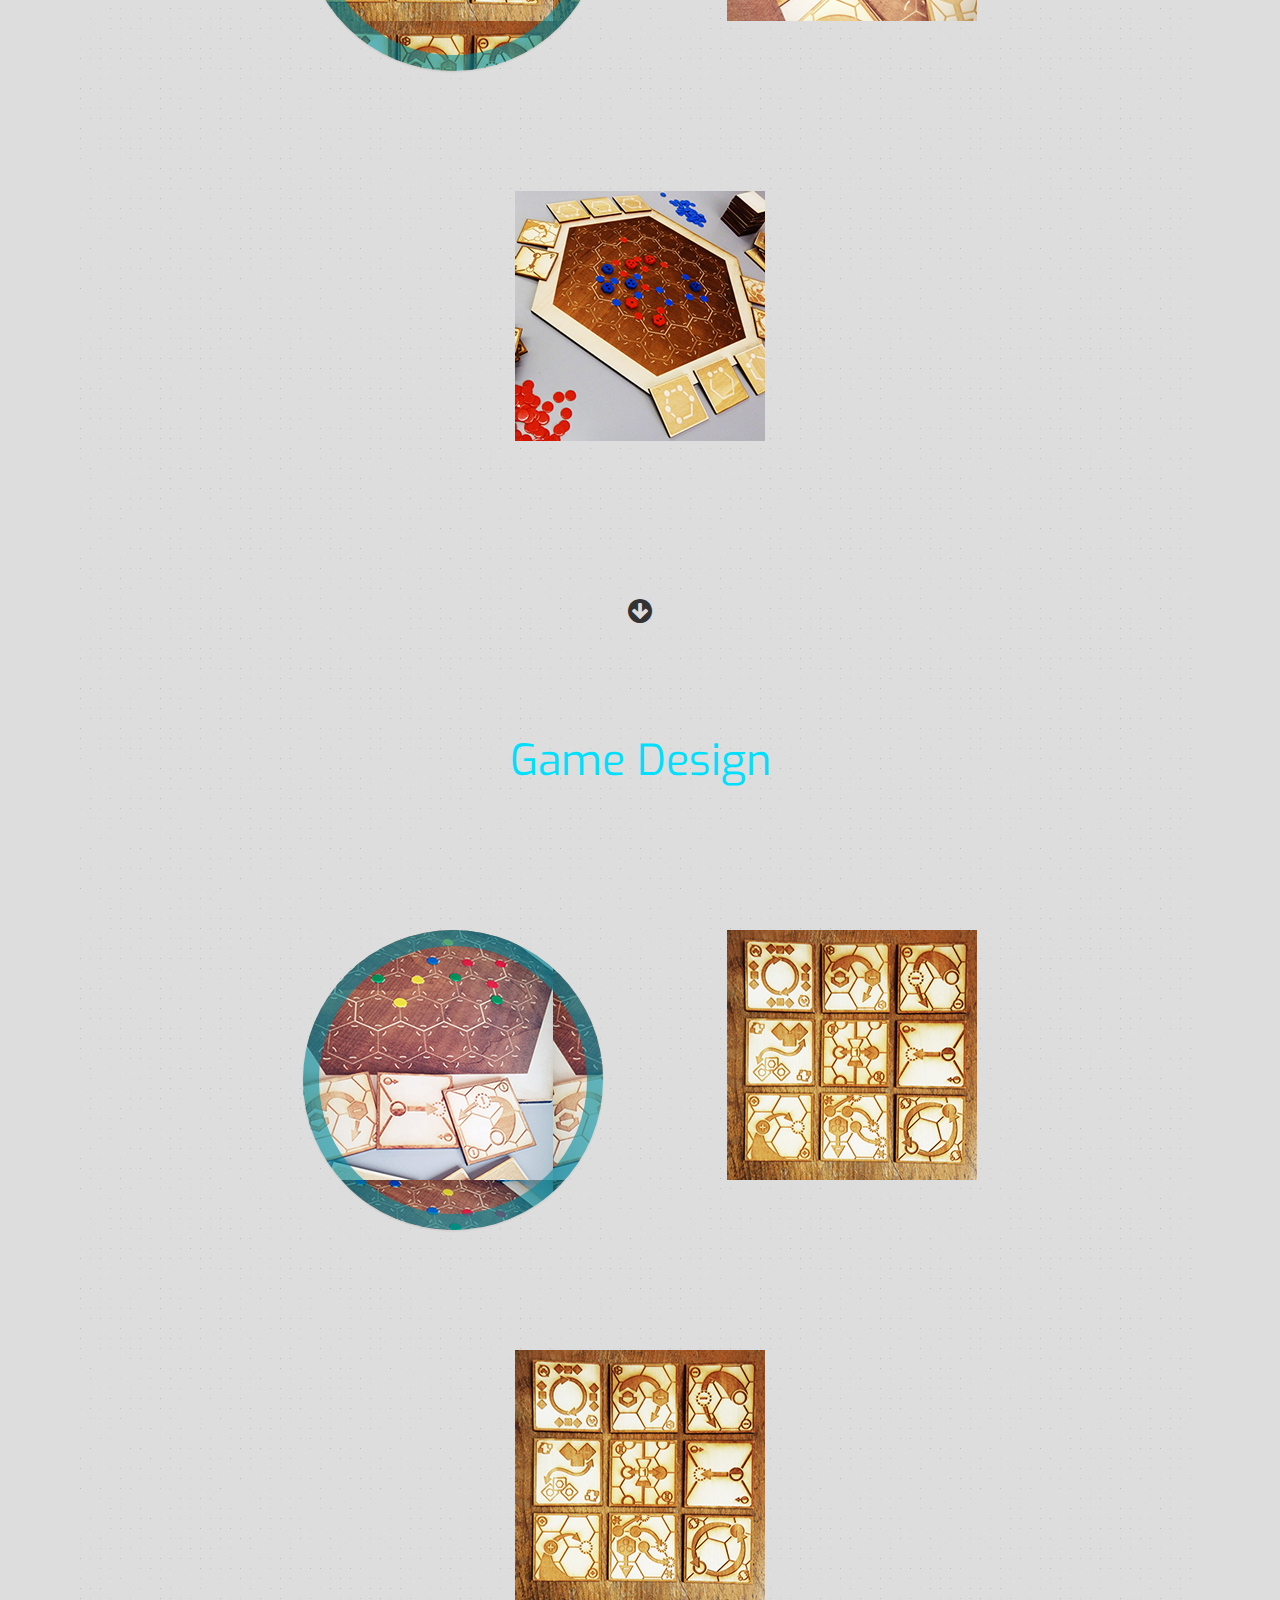
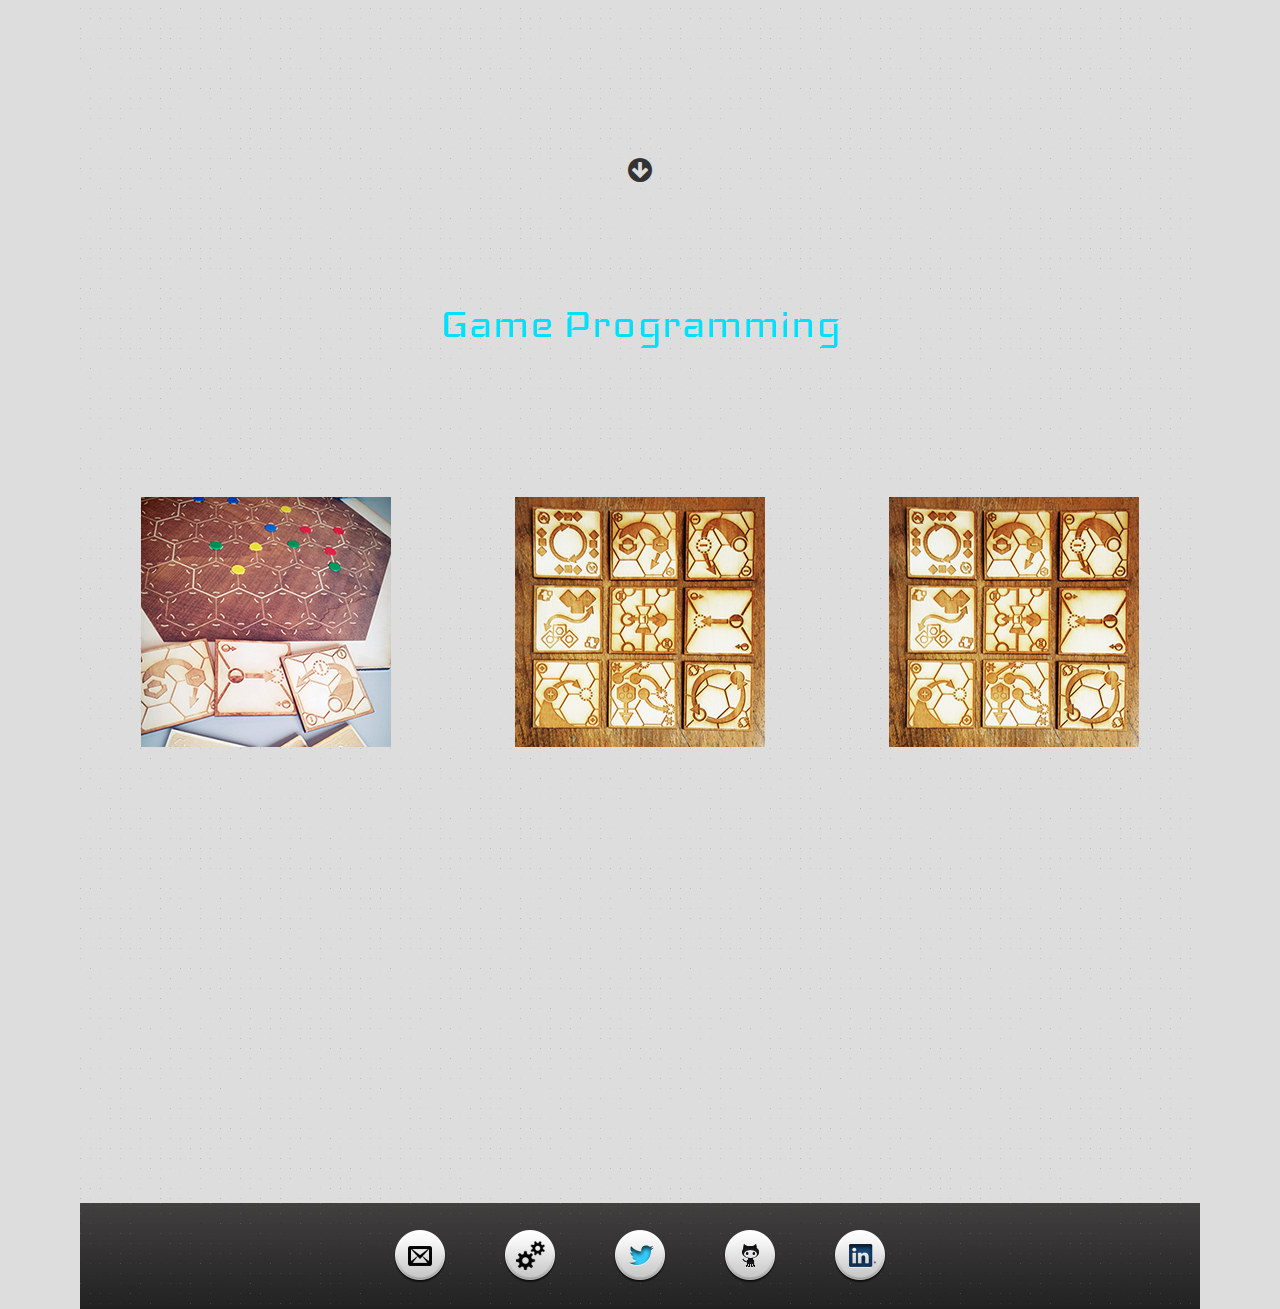
==== commit 902a8a18: "added pictures hover effect" ====
--- a/index2.html
+++ b/index2.html
@@ -11,9 +11,12 @@
         
 		<!-- link rel="shortcut icon" href="../images/favicon.ico" --> 
 		<link rel="stylesheet" type="text/css" href="css/component.css" />
-		<link rel="stylesheet" type="text/css" href="css/style2.css" />
+		<link rel="stylesheet" type="text/css" href="css/style.css" />
+		<link rel="stylesheet" type="text/css" href="css/interactive.css" />
+		<link rel="stylesheet" type="text/css" href="css/slider.css" />
         
         <script src="js/jquery-2.1.1.min.js"></script>
+        <script src="js/jquery.scrollTo.min.js"></script>
 		<script src="js/modernizr.custom.js"></script>
         
         <script>
@@ -35,6 +38,83 @@
     
     
 	<body>
+        
+
+<article id="slider">
+		
+		<!-- Slider Setup -->
+	
+		<input type="radio" id="slide1" name="slider" checked="" selected="false">
+		<input type="radio" id="slide2" name="slider" selected="false">
+		<input type="radio" id="slide3" name="slider" selected="false">
+		<input type="radio" id="slide4" name="slider" selected="false">
+		<input type="radio" id="slide5" name="slider" selected="false">
+	
+	
+		<!-- The Slider -->
+		
+		<div id="slides">
+		
+			<div id="overflow">
+			
+				<div class="inner">
+				
+					<article>
+						<div class="info"><h3>Cloud Dragon</h3> by <a href="">Brendan Zabarauskas</a></div>
+						<img src="images/1.jpg">
+					</article>
+					
+					<article>
+						<div class="info"><h3>Mountain Fort</h3> by <a href="">Brendan Zabarauskas</a></div>
+						<img src="images/2.jpg">
+					</article>
+					
+					<article>
+						<div class="info"><h3>Mountain Outpost</h3> by <a href="">Brendan Zabarauskas</a></div>
+						<img src="images/3.jpg">
+					</article>
+					
+					<article>
+						<div class="info"><h3>Cliffs</h3> by <a href="">Brendan Zabarauskas</a></div>
+						<img src="images/hexaplex_action_cards_300.png">
+					</article>
+					
+					<article>
+						<div class="info"><h3>Hill Fort</h3> by <a href="">Brendan Zabarauskas</a></div>
+						<img src="images/hexaplex_board_n_cards_color_300.png">
+					</article>
+					
+				</div> <!-- .inner -->
+				
+			</div> <!-- #overflow -->
+		
+		</div> <!-- #slides -->
+	
+	
+		<!-- Controls and Active Slide Display -->
+	
+		<div id="controls">
+
+			<label for="slide1 fa fa-arrow"></label>
+			<label for="slide2"></label>
+			<label for="slide3"></label>
+			<label for="slide4"></label>
+			<label for="slide5"></label>
+		
+		</div> <!-- #controls -->
+		
+		<div id="active">
+
+			<label for="slide1"></label>
+			<label for="slide2"></label>
+			<label for="slide3"></label>
+			<label for="slide4"></label>
+			<label for="slide5"></label>
+			
+		</div> <!-- #active -->
+	
+	</article>        
+        
         <div class="blueprints">
             <figure class="stack stack-sidegrid">
                 <img />
@@ -45,6 +125,29 @@
         </div>
         
 		<div class="container">
+            
+            <section class="logo">
+                
+                <div class="circular-menu">
+
+                  <div class="circle">
+                    <a local="#gamedesign" class="fa fa-gamepad fa-2x"></a>
+                    <a local="#gameprogramming" class="fa fa-code fa-2x"></a>
+                    <a href="http://linkedin.com/pub/dominik-haas/81/a65/844" target="_blank" class="fa fa-linkedin fa-2x"></a>
+                    <a href="http://github.com/DomDomHaas" target="_blank" class="fa fa-github fa-2x"></a>
+                    <a href="http://twitter.com/DomDomHaas" target="_blank" class="fa fa-twitter fa-2x"></a>
+                    <a href="http://domdomhaas.github.io" target="_blank" class="fa fa-cogs fa-2x"></a>
+                    <a href="mailto: dominik.haas@gmx.ch" target="_blank" class="fa fa-envelope fa-2x"></a>
+                    <a local="#visualdesign" class="fa fa-pencil fa-2x"></a>
+                  </div>
+
+                  <a href="" class="menu-button fa fa-2x scaling"></a>
+                  <img class="logoimg" src="images/icons/Logo.png"/>
+
+                </div>
+            </section>
+            <script src="js/logo.js"></script>
+            
             
             <section class="intro">
                 <div class="about">
@@ -54,28 +157,26 @@
                 </div>
             </section>
             
-            <!--
-			<header class="clearfix">
-                <div class="initials">D</div>
-                
-				<h1>Portfolio <span>by Dominik Haas</span></h1>
-                Hi, my name is Dominik Haas, I love playing games and I'm passionate about making them.
-                <br/>After several years working as a application engineer I started studying Game Design.
-                <br/>I'm fond of mechanics that connect players in a fun &amp; exciting way.
-                
-			</header>
-            -->
             <section class="main">
 				<ul id="og-grid" class="og-grid">
-                    <li class="clearfix header vd">
+                    <li local="#visualdesign" class="gonext fa fa-2x fa-arrow-circle-down floating"></li>
+                    
+                    <li id="visualdesign" class="clearfix header vd">
                         <p>Visual Design</p>
                     </li>
 					<li>
-						<a data-largesrc="images/hexaplex_action_cards_300.png" data-title="Azuki bean" data-trailer="https://www.youtube.com/embed/sQpYPeC1kg0" data-link="http://www.schlichtgame.ch"
-                           data-name="Schlicht"
-                           data-description="Swiss chard pumpkin bunya nuts maize plantain aubergine napa cabbage soko coriander sweet pepper water spinach winter purslane shallot tigernut lentil beetroot.">
-							<img class="vd" src="images/thumbs/hexaplex_action_cards_250.png" alt="img01"/>
-						</a>                        
+                        <div class="ch-item vd" style="background-image: url('images/thumbs/hexaplex_action_cards_250.png')" data-trailer="https://www.youtube.com/embed/sQpYPeC1kg0" data-link="http://www.schlichtgame.ch"
+                               data-name="Schlicht"
+                               data-description="Swiss chard pumpkin bunya nuts maize plantain aubergine napa cabbage soko coriander sweet pepper water spinach winter purslane shallot tigernut lentil beetroot.">
+                            <div class="ch-info"><h3>Schlicht</h3><p>a atmospheric puzzler</p></div>
+                            
+                            <!--a data-largesrc="images/hexaplex_action_cards_300.png" data-title="Azuki bean" data-trailer="https://www.youtube.com/embed/sQpYPeC1kg0" data-link="http://www.schlichtgame.ch"
+                               data-name="Schlicht"
+                               data-description="Swiss chard pumpkin bunya nuts maize plantain aubergine napa cabbage soko coriander sweet pepper water spinach winter purslane shallot tigernut lentil beetroot.">
+                                <img class="vd" src="images/thumbs/hexaplex_action_cards_250.png" alt="img01"/>
+                            </a-->
+                        </div>
+                            
 					</li>
 					<li>
 						<a data-largesrc="images/hexaplex_board_n_cards_300.png" data-title="Azuki bean" data-trailer="https://www.youtube.com/embed/4H1uiBKUC0o"
@@ -91,17 +192,22 @@
 							<img class="vd" src="images/thumbs/hexaplex_board_n_cards_color_250.png" alt="img01"/>
 						</a>
 					</li>
-                    
-                    <li class="clearfix header gd">
+                    <li local="#gamedesign" class="gonext fa fa-2x fa-arrow-circle-down floating"></li>
+                    
+                    <li id="gamedesign" class="clearfix header gd">
                         <p>Game Design</p>
                     </li>
                     
 					<li>
-						<a data-largesrc="images/hexaplex_closeup_board_n_cards_color_300.png" data-title="Azuki bean" data-link="http://www.schlichtgame.ch"
+                        <div class="ch-item" style="background-image: url('images/thumbs/hexaplex_closeup_board_n_cards_color_250.png')">
+                            <div class="ch-info"><h3>Schlicht</h3><p>a atmospheric puzzler</p></div>
+                        
+						<!--a data-largesrc="images/hexaplex_closeup_board_n_cards_color_300.png" data-title="Azuki bean" data-link="http://www.schlichtgame.ch"
                            data-name="Schlicht"
                            data-description="Swiss chard pumpkin bunya nuts maize plantain aubergine napa cabbage soko coriander sweet pepper water spinach winter purslane shallot tigernut lentil beetroot.">
 							<img class="gd" src="images/thumbs/hexaplex_closeup_board_n_cards_color_250.png" alt="img01"/>
-						</a>
+						</a-->
+                            </div>
 					</li>
 					<li>
 						<a data-largesrc="images/hexaplex_action_cards_300.png" data-title="Azuki bean"
@@ -117,8 +223,9 @@
 							<img class="gd" src="images/thumbs/hexaplex_action_cards_250.png" alt="img01"/>
 						</a>
 					</li>
-                    
-                    <li class="clearfix header gp">
+                    <li local="#gameprogramming" class="gonext fa fa-2x fa-arrow-circle-down floating"></li>
+                    
+                    <li id="gameprogramming" class="clearfix header gp">
                         <p>Game Programming</p>
                     </li>
                     
@@ -147,12 +254,13 @@
 				</ul>
 			</section>
 
-            <section class="footer">
-                <a href="mailto: dominik.haas@gmx.ch" target="_blank"><img src="images/icons/email.png" /></a>
-                <a href="http://domdomhaas.github.io" target="_blank"><img src="images/icons/gears.png" /></a>
-                <a href="http://twitter.com/DomDomHaas" target="_blank"><img src="images/icons/twitter.png" /></a>
-                <a href="http://github.com/DomDomHaas" target="_blank"><img src="images/icons/github.png" /></a>
-                <a href="http://linkedin.com/pub/dominik-haas/81/a65/844" target="_blank"><img src="images/icons/linkedin.png" /></a>                
+            <section class="footer tt-wrapper">
+                <a href="mailto: dominik.haas@gmx.ch" target="_blank"><span>Email</span><img src="images/icons/email.png" /></a>
+                <a href="http://domdomhaas.github.io" target="_blank"><span>Dev Blog</span><img src="images/icons/gears.png" /></a>
+                <!-- a href="http://twitter.com/DomDomHaas" target="_blank"><img src="images/icons/twitter.png" /></a -->
+                <a href="http://twitter.com/DomDomHaas" target="_blank"><span>Twitter</span><img src="images/icons/twitter.png" /></a>
+                <a href="http://github.com/DomDomHaas" target="_blank"><span>Github</span><img src="images/icons/github.png" /></a>
+                <a href="http://linkedin.com/pub/dominik-haas/81/a65/844" target="_blank"><span>Linkedin</span><img src="images/icons/linkedin.png" /></a>                
             </section>
             
             
--- a/css/component.css
+++ b/css/component.css
@@ -11,18 +11,19 @@
 	display: inline-block;
 	margin: 120px 60px 0;
 	vertical-align: top;
-	height: 250px;
-}
-
-.og-grid li > a,
-.og-grid li > a img {
+	/* height: 250px; */
+}
+/*
+.og-grid li a,
+.og-grid li a img {
 	border: none;
 	outline: none;
 	display: block;
 	position: relative;
 }
-
-.og-grid li.og-expanded > a::after {
+*/
+
+.og-grid li.og-expanded .ch-item::after {
 	top: auto;
 	border: solid transparent;
 	content: " ";
@@ -114,6 +115,7 @@
 	font-size: 52px;
 	padding: 40px 0 10px;
 	margin-bottom: 10px;
+    line-height: 1.1;
 }
 
 .og-details p {
@@ -284,10 +286,12 @@
 	border: none;
 	background-color: #e85657;
 	color: #f9f6e5;
+    font-family: Candara;
+    font-size: 15px;
+	font-weight: 700;
 	text-transform: uppercase;
     text-align: center;
 	letter-spacing: 2px;
-	font-weight: 700;
 	overflow: hidden;
 }
 
--- a/css/style.css
+++ b/css/style.css
@@ -0,0 +1,296 @@
+/*@import url(http://fonts.googleapis.com/css?family=Lato:300,400,700); */
+
+@import url(http://fonts.googleapis.com/css?family=Exo|Lekton|Iceland|Passero+One|Corben|Expletus+Sans|Baumans);
+/*
+@font-face {
+   font-family: 'calamity';
+   src: url( ../fonts/CalamityJaneNF.ttf);
+   src: local ('Ø'), url( ../fonts/CalamityJaneNF.ttf) format('ttf')
+}
+
+@font-face {
+   font-family: 'cafeandbrewery';
+   src: url( ../fonts/cafeandbrewery.ttf);
+   src: local ('Ø'), url( ../fonts/cafeandbrewery.ttf) format('ttf')
+}
+*/
+
+
+html { height: 100%; }
+
+*,
+*:after,
+*:before {
+	-webkit-box-sizing: border-box;
+	-moz-box-sizing: border-box;
+	box-sizing: border-box;
+	padding: 0;
+	margin: 0;
+}
+
+body {
+    font-family: Candara;
+    font-weight: 300;
+    font-size: 15px;
+    overflow: scroll;
+    overflow-x: hidden;
+}
+
+a {
+	color: #555;
+	text-decoration: none;
+}
+
+.container {
+	width: 100%;
+	position: relative;
+}
+
+.container > header, .container section .about{
+    /*
+	width: 90%;
+	max-width: 1280px;
+    */
+    max-width: 650px;
+	margin: 0 auto;
+	position: relative;
+	padding: 100px 0 0;
+	text-align: center;
+    font-size: 40px;
+}
+
+.container section.main{
+    padding: 0 0 450px;
+}
+/*
+
+.container > header .initials {
+  border: 5px dotted;
+  border-radius: 200px;
+  float: left;
+  font-family: 'cafeandbrewery';
+  font-size: 45px;
+  font-weight: 700;
+  letter-spacing: 5px;
+  padding: 20px 10px;
+}
+*/
+
+.main > p {
+	text-align: center;
+	padding: 50px 20px;
+}
+
+.main > .og-grid li .ch-item.vd{
+    /* circle */
+    border-radius: 50%;
+}
+
+
+.main > .og-grid li .ch-item.gd{
+    /* smooth rectangle */
+    border-radius: 50px;
+}
+
+.main > .og-grid li .ch-item.gp{
+    /* ensure rectangle */
+    border-radius: 0px;
+}
+    
+.main > .og-grid li.header {
+    margin: 100px 0px 0px 0px;
+    padding: 10px 0;
+    width: 100%;
+    height: auto;
+    /* box-shadow: 0 10px 10px -15px; */
+}
+
+.gonext {
+    display: block;
+    height: 30px;
+    padding: 0;
+    cursor: pointer;
+}
+
+.main > .og-grid li.gonext {
+    display: block;
+    height: 30px;
+    margin: 150px 0 0;
+    padding: 0;
+    cursor: pointer;
+}
+
+
+.footer {
+    text-align: center;
+    /*
+    margin: 200px auto 0;
+    box-shadow: 0 -10px 10px -15px;
+    max-width: 1280px;
+    */
+}
+
+.footer a{
+    display: inline-block;
+    margin: 25px;
+    height: 56px;
+    width: 56px;
+    padding: 0;
+}
+
+.header.vd, .og-details.vd h3{
+    font-family: 'Corben', cursive;
+}
+
+.header.gd, .og-details.gd h3{
+    font-family: 'Exo', sans-serif;
+}
+
+.header.gd p {
+    font-size: 43px;
+}
+
+.header.gp, .og-details.gp h3{
+    /* font-family: 'Lekton', sans-serif; */
+    font-family: 'Iceland';
+}
+
+.header.gp p {
+    font-size: 50px;
+}
+
+.header p{
+    line-height: 1.1;
+    font-size: 40px;
+}
+
+.container {
+    background-image: url("../images/texture/dots-300x300-fine_transparent.png");
+}
+
+.container section.intro{
+    text-align: center;
+}
+
+.title {
+    font-size: 40px;
+    margin: 0 auto;
+    max-width: 640px;
+    min-width: 480px;
+    padding: 50px 0;
+    text-align: center;
+}
+
+.container section.intro .about > p {
+    margin: 25px auto;
+    font-weight: 700;
+}
+
+.container section.logo {
+    padding: 80px 0 50px;
+    text-align: center;
+    background-color: #111;
+    background-image: url("../images/texture/dots-300x300-fine_transparent.png");
+}
+
+.container section.logo > img{
+    width: 100px;
+    height: 100px;
+}
+
+
+.container section.intro {
+    background-image: url("../images/texture/dots-300x300-fine_transparent.png"); /* fallback */
+    background-image: url("../images/texture/dots-300x300-fine_transparent.png"), -webkit-gradient(linear, left top, left bottom, from(#111), to(#423F3F)); /* Saf4+, Chrome */
+    background-image: url("../images/texture/dots-300x300-fine_transparent.png"), -webkit-linear-gradient(top, #111, #423F3F); /* Chrome 10+, Saf5.1+ */
+    background-image: url("../images/texture/dots-300x300-fine_transparent.png"),    -moz-linear-gradient(top, #111, #423F3F); /* FF3.6+ */
+    background-image: url("../images/texture/dots-300x300-fine_transparent.png"),     -ms-linear-gradient(top, #111, #423F3F); /* IE10 */
+    background-image: url("../images/texture/dots-300x300-fine_transparent.png"),      -o-linear-gradient(top, #111, #423F3F); /* Opera 11.10+ */
+    background-image: url("../images/texture/dots-300x300-fine_transparent.png"),         linear-gradient(to bottom, #111, #423F3F); /* W3C */        
+}
+
+
+.footer {
+    background-image: url("../images/texture/dots-300x300-fine_transparent.png"); /* fallback */
+    background-image: url("../images/texture/dots-300x300-fine_transparent.png"), -webkit-gradient(linear, left bottom, left top, from(#222), to(#423F3F)); /* Saf4+, Chrome */
+    background-image: url("../images/texture/dots-300x300-fine_transparent.png"), -webkit-linear-gradient(bottom, #222, #423F3F); /* Chrome 10+, Saf5.1+ */
+    background-image: url("../images/texture/dots-300x300-fine_transparent.png"),    -moz-linear-gradient(bottom, #222, #423F3F); /* FF3.6+ */
+    background-image: url("../images/texture/dots-300x300-fine_transparent.png"),     -ms-linear-gradient(bottom, #222, #423F3F); /* IE10 */
+    background-image: url("../images/texture/dots-300x300-fine_transparent.png"),      -o-linear-gradient(bottom, #222, #423F3F); /* Opera 11.10+ */
+    background-image: url("../images/texture/dots-300x300-fine_transparent.png"),         linear-gradient(to top, #222, #423F3F); /* W3C */          
+}
+
+/* overwrite for theme iced concret: http://www.colourlovers.com/palette/3450740/iced_concret */
+
+body {
+    background-color: #423f3f;
+    color: #00DFFC;
+}
+
+body p{
+    color: #00b4cc;    
+}
+
+
+.header p {
+    color: #00DFFC;
+}
+
+.old_expaner{
+    background-color: #343838;
+    color: #00DFFC;    
+}
+
+.og-expander {
+    background-color: #383634;
+    color: #00DFFC;
+}
+
+.og-details a {
+    background-color: #008c9e;
+    color: #383634;
+    border-color: #008c9e;
+}
+
+.og-details a:hover{
+    border-color: #00DFFC;
+    color: #00DFFC;
+}
+
+.og-details p{
+    color: #00b4cc;
+}
+
+.morph-button-modal-4 > button, .morph-button-modal-4 .morph-content{
+    background-color: #008c9e;
+    color: #383634;
+}
+
+.morph-button-fixed, .morph-button-fixed .morph-content{
+    color: #00B4CC;
+    border-color: #008c9e;
+}
+
+.morph-button-fixed:hover, .morph-button-fixed:hover > button{
+    border-color: #00DFFC;
+    color: #00DFFC;
+}
+
+.og-close:before, .og-close:after{
+    background-color: #00B4CC;
+}
+
+.og-grid li.og-expanded > a:after {
+    border-bottom-color: #00dffc;
+}
+
+.og-close:hover:before, .og-close:hover::after{
+    background-color: #00DFFC;
+}
+
+.og-grid li.og-expanded .ch-item::after {
+    top: 300px;
+    border-bottom-color: #00DFFC;    
+}
+
+
--- a/css/interactive.css
+++ b/css/interactive.css
@@ -0,0 +1,493 @@
+
+@import "http://maxcdn.bootstrapcdn.com/font-awesome/4.1.0/css/font-awesome.min.css";
+
+
+/***  floating arrow  ***/
+.floating{
+    -webkit-animation-name: Floatingx;
+    -webkit-animation-duration: 3s;
+    -webkit-animation-iteration-count: infinite;
+    -webkit-animation-timing-function: ease-in-out;
+    -moz-animation-name: Floating;
+    -moz-animation-duration: 3s;
+    -moz-animation-iteration-count: infinite;
+    -moz-animation-timing-function: ease-in-out;
+    /*
+    margin-left: 30px;
+    margin-top: 5px;
+*/
+}
+
+@-webkit-keyframes Floatingx{
+    from {-webkit-transform:translate(0, 0px);}
+    65% {-webkit-transform:translate(0, 15px);}
+    to {-webkit-transform: translate(0, -0px);    }    
+}
+    
+@-moz-keyframes Floating{
+    from {-moz-transform:translate(0, 0px);}
+    65% {-moz-transform:translate(0, 15px);}
+    to {-moz-transform: translate(0, -0px);}    
+}
+
+
+/*** pulsing circle menu ***/
+.scaling{
+    -webkit-animation-name: scalex;
+    -webkit-animation-duration:3s;
+    -webkit-animation-iteration-count:infinite;
+    -webkit-animation-timing-function:ease-in-out;
+    -moz-animation-name: scale;
+    -moz-animation-duration:3s;
+    -moz-animation-iteration-count:infinite;
+    -moz-animation-timing-function:ease-in-out;
+}
+    
+@-webkit-keyframes scalex{
+    from {-webkit-transform: scale(0.9);}
+    65% {-webkit-transform: scale(1.0);}
+    to {-webkit-transform: scale(0.9);}    
+}
+
+@-moz-keyframes scale{
+    from {-moz-transform: scale(0.9);}
+    65% {-moz-transform: scale(1.0);}
+    to {-moz-transform: scale(0.9);}    
+}
+
+/*** circle menu ***/
+.circular-menu {
+  width: 250px;
+  height: 250px;
+  margin: 0 auto;
+  position: relative;
+}
+
+.circle {
+  width: 250px;
+  height: 250px;
+  opacity: 0;
+  
+  -webkit-transform: scale(0.5);
+  -moz-transform: scale(0.5);
+  transform: scale(0.5);
+
+  -webkit-transition: all 0.4s ease-in-out;
+  -moz-transition: all 0.4s ease-in-out;
+  transition: all 0.4s ease-in-out;
+    
+
+    /* easeOutCubic 
+    
+    -webkit-transition: all 1000ms cubic-bezier(0.215, 0.610, 0.355, 1.000);
+       -moz-transition: all 1000ms cubic-bezier(0.215, 0.610, 0.355, 1.000);
+         -o-transition: all 1000ms cubic-bezier(0.215, 0.610, 0.355, 1.000);
+            transition: all 1000ms cubic-bezier(0.215, 0.610, 0.355, 1.000); 
+*/        
+}
+
+.open.circle {
+  opacity: 1;
+
+  -webkit-transform: scale(1.1);
+  -moz-transform: scale(1.1);
+  transform: scale(1.1);
+}
+
+.circle a {
+    text-decoration: none;
+    color: #00B4CC;
+    display: block;
+    height: 40px;
+    width: 40px;
+    line-height: 40px;
+    margin-left: -20px;
+    margin-top: -20px;
+    position: absolute;
+    text-align: center;
+    cursor: pointer;
+}
+
+.circle a:hover {
+  color: #eef;
+}
+
+.menu-button, .logoimg {
+    display: block;
+    height: 100px;
+    left: calc(50% - 50px);
+    position: absolute;
+    text-align: center;
+    text-decoration: none;
+    top: calc(50% - 50px);
+    width: 100px;
+    cursor: pointer;
+}
+
+.menu-button {    
+  background: none repeat scroll 0 0 #EBFBFC;
+  border-radius: 50%;
+  /* color: #444; */
+}
+
+.menu-button:hover {
+  background-color: #eef;
+}
+
+
+/*** imgs Hover effect  ***/
+
+.ch-item {
+	/* width: 100%;
+	height: 100%; */ 
+    
+    width: 300px;
+    height: 300px;
+	border-radius: 50%;
+	position: relative;
+	cursor: default;
+	box-shadow: 
+		inset 0 0 0 0 rgba(0,140,158, 0.4),
+		inset 0 0 0 16px rgba(0,140,158, 0.6),
+		0 1px 2px rgba(0,0,0,0.1);
+		
+	-webkit-transition: all 0.2s ease-in-out;
+	-moz-transition: all 0.2s ease-in-out;
+	-o-transition: all 0.2s ease-in-out;
+	-ms-transition: all 0.2s ease-in-out;
+	transition: all 0.2s ease-in-out;
+}
+
+.ch-img-1 { 
+	background-image: url(../images/4.jpg);
+}
+
+.ch-img-2 { 
+	background-image: url(../images/5.jpg);
+}
+
+.ch-img-3 { 
+	background-image: url(../images/6.jpg);
+}
+
+.ch-info {
+	position: absolute;
+	width: 100%;
+	height: 100%;
+	border-radius: 50%;
+	opacity: 0;
+	
+	-webkit-transition: all 0.2s ease-in-out;
+	-moz-transition: all 0.2s ease-in-out;
+	-o-transition: all 0.2s ease-in-out;
+	-ms-transition: all 0.2s ease-in-out;
+	transition: all 0.2s ease-in-out;
+	
+	-webkit-transform: scale(0);
+	-moz-transform: scale(0);
+	-o-transform: scale(0);
+	-ms-transform: scale(0);
+	transform: scale(0);
+	
+	-webkit-backface-visibility: hidden; /*for a smooth font */
+
+}
+
+.ch-info h3 {
+	color: #fff;
+	text-transform: uppercase;
+	position: relative;
+	letter-spacing: 2px;
+	font-size: 25px;
+	margin: 0 30px;
+	padding: 65px 0 0 0;
+	height: 110px;
+	text-shadow: 
+		0 0 1px #fff, 
+		0 1px 2px rgba(0,0,0,0.3);
+}
+
+.ch-info p {
+	color: #fff;
+	padding: 10px 5px;
+	font-style: italic;
+	margin: 0 30px;
+	font-size: 14px;
+	border-top: 1px solid rgba(255,255,255,0.5);
+}
+
+.ch-info p a {
+	display: block;
+	color: #fff;
+	color: rgba(255,255,255,0.7);
+	font-style: normal;
+	font-weight: 700;
+	text-transform: uppercase;
+	font-size: 9px;
+	letter-spacing: 1px;
+	padding-top: 4px;	
+}
+
+.ch-info p a:hover {
+	color: #fff222;
+	color: rgba(255,242,34, 0.8);
+}
+
+.ch-item:hover {
+	box-shadow: 
+		inset 0 0 0 150px rgba(0,140,158, 0.6),
+		inset 0 0 0 16px rgba(255,255,255,0.8),
+		0 1px 2px rgba(0,0,0,0.1);
+}
+
+.ch-item:hover .ch-info {
+	opacity: 1;
+	
+	-webkit-transform: scale(1);
+	-moz-transform: scale(1);
+	-o-transform: scale(1);
+	-ms-transform: scale(1);
+	transform: scale(1);	
+}
+
+
+
+/* Clearfix hack by Nicolas Gallagher: http://nicolasgallagher.com/micro-clearfix-hack/ */
+.clearfix:before,
+.clearfix:after {
+    content: " ";
+    display: table;
+}
+
+.clearfix:after {
+    clear: both;
+}
+
+.clearfix {
+    *zoom: 1;
+}
+
+
+
+
+/* Icomoon font Icons */
+@font-face {
+	font-weight: normal;
+	font-style: normal;
+	font-family: 'icomoon';
+	src:url('../fonts/icomoon/icomoon.eot?i64fx9');
+	src:url('../fonts/icomoon/icomoon.eot?#iefixi64fx9') format('embedded-opentype'),
+		url('../fonts/icomoon/icomoon.woff?i64fx9') format('woff'),
+		url('../fonts/icomoon/icomoon.ttf?i64fx9') format('truetype'),
+		url('../fonts/icomoon/icomoon.svg?i64fx9#icomoon') format('svg');
+}
+
+.icon-close {
+	z-index: 100;
+	display: block;
+	overflow: hidden;
+	width: 3em;
+	height: 3em;
+	text-align: center;
+	line-height: 3;
+	cursor: pointer;
+}
+
+.icon:before {
+	position: relative;
+	display: block;
+	width: 100%;
+	height: 100%;
+	text-transform: none;
+	font-weight: normal;
+	font-style: normal;
+	font-variant: normal;
+	font-family: 'icomoon';
+	speak: none;
+	-webkit-font-smoothing: antialiased;
+	-moz-osx-font-smoothing: grayscale;
+}
+
+.icon-camera:before {
+	content: "\e017";
+}
+
+.icon-server:before {
+	content: "\e022";
+}
+
+.icon-heart:before {
+	content: "\e024";
+}
+
+.icon-zoom-in:before {
+	content: "\e037";
+}
+
+.icon-microphone:before {
+	content: "\e048";
+}
+
+.icon-cloud:before {
+	content: "\e066";
+}
+
+.icon-user:before {
+	content: "\e074";
+}
+
+.icon-briefcase:before {
+	content: "\e075";
+}
+
+.icon-globe:before {
+	content: "\e078";
+}
+
+.icon-cog::before {
+	content: "\e600";
+}
+
+.icon-close::before {
+	content: "\e601";
+}
+
+.icon-play::before {
+	content: "\e602";
+}
+
+.icon-pause::before {
+	content: "\e603";
+}
+
+.icon-close {
+	position: absolute;
+	top: 5px;
+	right: 0px;
+}
+
+.icon-close:hover {
+	color: #a50a05;
+}
+
+
+.morph-button.open .content-style-form-2 h2,
+.morph-button.open .content-style-form-2 p,
+.morph-button.open .content-style-form-2 .icon-close {
+	opacity: 1;
+	-webkit-transform: translateY(0);
+	transform: translateY(0);
+}
+
+.morph-button.open .content-style-form-4 p {
+	opacity: 1;
+	-webkit-transition: opacity 0.4s 0.2s, -webkit-transform 0.4s 0.2s;
+	transition: opacity 0.4s 0.2s, transform 0.4s 0.2s;
+	-webkit-transform: rotateY(0deg);
+	transform: rotateY(0deg);
+}
+
+.morph-button.open .content-style-form-4 p:nth-child(2) {
+	-webkit-transition-delay: 0.35s;
+	transition-delay: 0.35s;
+}
+
+.content-style-social {
+	padding: 30px;
+	text-align: left;
+}
+
+.morph-button-inflow-2 > button svg {
+	display: inline-block;
+	padding-right: 10px;
+	width: 20px;
+	height: 20px;
+	vertical-align: -5%;
+}
+
+.morph-button-inflow-2 > button svg path {
+	fill: #e75854;
+}
+
+.morph-button-inflow.open .content-style-social a {
+	-webkit-transform: translateX(0);
+	transform: translateX(0);	
+}
+
+.morph-button-inflow.open .content-style-social a:nth-child(2) {
+	-webkit-transition-delay: 0.05s;
+	transition-delay: 0.05s;
+}
+
+.morph-button-inflow.open .content-style-social a:nth-child(3) {
+	-webkit-transition-delay: 0.1s;
+	transition-delay: 0.1s;
+}
+
+.blueprints{
+    display: none;
+}
+
+
+/*** icons hover ***/
+
+.tt-wrapper{
+}
+.tt-wrapper li{
+	float: left;
+}
+
+.tt-wrapper a span{
+	width: 100px;
+	height: auto;
+	line-height: 20px;
+	padding: 5px;
+	margin-left: -22px;
+	/* font-family: 'Alegreya SC', Georgia, serif; */
+	font-weight: 700;	
+	font-style: italic;
+	color: #00DFFC;
+    
+	text-shadow: 1px 1px 1px rgba(0, 0, 0, 0.1);
+	text-align: center;
+	border: 3px solid #fff;
+	background: rgba(56, 54, 52, 0);
+	text-indent: 0px;
+	border-radius: 5px;
+	position: absolute;
+	pointer-events: none;
+	bottom: 95px;
+	opacity: 0;
+	box-shadow: 1px 1px 2px rgba(0,0,0,0.1);
+    
+	-webkit-transition: all 0.3s ease-in-out;
+	-moz-transition: all 0.3s ease-in-out;
+	-o-transition: all 0.3s ease-in-out;
+	-ms-transition: all 0.3s ease-in-out;
+	transition: all 0.3s ease-in-out;
+}
+.tt-wrapper a span:before,
+.tt-wrapper a span:after{
+	content: '';
+	position: absolute;
+	bottom: -15px;
+	left: 50%;
+	margin-left: -9px;
+	width: 0;
+	height: 0;
+	border-left: 10px solid transparent;
+	border-right: 10px solid transparent;
+	border-top: 10px solid rgba(0,0,0,0.1);
+}
+.tt-wrapper a span:after{
+	bottom: -12px;
+	margin-left: -10px;
+	border-top: 10px solid #fff;
+}
+.tt-wrapper a:hover span{
+	opacity: 0.9;
+	/* bottom: 70px; */
+}
+
+
+
--- a/css/slider.css
+++ b/css/slider.css
@@ -0,0 +1,325 @@
+
+html, body, div, span, applet, object, iframe, h1, h2, h3, h4, h5, h6, p, blockquote, pre, a, abbr, acronym, address, big, cite, code, del, dfn, em, img, ins, kbd, q, s, samp, small, strike, strong, sub, sup, tt, var, b, u, i, center, dl, dt, dd, ol, ul, li, fieldset, form, label, legend, table, caption, tbody, tfoot, thead, tr, th, td, article, aside, canvas, details, embed, figure, figcaption, footer, header, hgroup, menu, nav, output, ruby, section, summary, time, mark, audio, video {
+    border: 0 none;
+    font: inherit;
+    margin: 0;
+    padding: 0;
+    vertical-align: baseline;
+}
+body {
+    line-height: 1;
+}
+ol, ul {
+    list-style: none outside none;
+}
+table {
+    border-collapse: collapse;
+    border-spacing: 0;
+}
+caption, th, td {
+    font-weight: normal;
+    text-align: left;
+    vertical-align: middle;
+}
+q, blockquote {
+    quotes: none;
+}
+q:before, q:after, blockquote:before, blockquote:after {
+    content: none;
+}
+a img {
+    border: medium none;
+}
+article, aside, details, figcaption, figure, footer, header, hgroup, menu, nav, section, summary {
+    display: block;
+}
+body {
+    background: none repeat scroll 0 0 #ddd;
+    color: #333;
+    font: 14px/22px Arial,Helvetica,sans-serif;
+    margin: 50px auto;
+    overflow-x: hidden;
+}
+h1, h2, h3, h4, h5, h6 {
+    font-size: 16px;
+    font-weight: bold;
+    margin: 12px 0;
+}
+h1 {
+    font-size: 26px;
+    font-weight: normal;
+    margin: 35px 0 5px;
+}
+#slider {
+    text-align: center;
+}
+h2 {
+    border-bottom: 1px solid #bbb;
+    margin: 40px 0 25px;
+    padding: 0 0 10px;
+}
+p {
+    margin: 0 0 16px;
+}
+strong {
+    font-weight: bold;
+}
+label, a {
+    color: teal;
+    cursor: pointer;
+    text-decoration: none;
+}
+label:hover, a:hover {
+    color: #000 !important;
+}
+* {
+    box-sizing: border-box;
+}
+label, #active, img {
+    -moz-user-select: none;
+}
+.catch {
+    display: block;
+    height: 0;
+    overflow: hidden;
+}
+#slider {
+    max-width: 960px;    
+    margin: 0 auto;
+}
+#description {
+    margin: 25px auto;
+    max-width: 650px;
+    padding: 0 25px;
+    text-align: left;
+}
+.respond {
+    margin: 0 auto;
+    max-width: 370px;
+}
+input {
+    display: none;
+}
+#slide1:checked ~ #slides .inner {
+    margin-left: 0;
+}
+#slide2:checked ~ #slides .inner {
+    margin-left: -100%;
+}
+#slide3:checked ~ #slides .inner {
+    margin-left: -200%;
+}
+#slide4:checked ~ #slides .inner {
+    margin-left: -300%;
+}
+#slide5:checked ~ #slides .inner {
+    margin-left: -400%;
+}
+#overflow {
+    overflow: hidden;
+    width: 100%;
+}
+article img {
+    width: 100%;
+}
+#slides .inner {
+    line-height: 0;
+    width: 500%;
+}
+#slides article {
+    float: left;
+    width: 20%;
+}
+#controls {
+    height: 50px;
+    margin: -25% 0 0;
+    width: 100%;
+}
+#controls label {
+    display: none;
+    height: 50px;
+    opacity: 0.3;
+    width: 50px;
+}
+#active {
+    margin: 23% 0 0;
+    text-align: center;
+}
+#active label {
+    background: none repeat scroll 0 0 #bbb;
+    border-radius: 5px;
+    display: inline-block;
+    height: 10px;
+    width: 10px;
+}
+#active label:hover {
+    background: none repeat scroll 0 0 #ccc;
+    border-color: #777 !important;
+}
+#controls label:hover {
+    opacity: 0.8;
+}
+#slide1:checked ~ #controls label:nth-child(2), #slide2:checked ~ #controls label:nth-child(3), #slide3:checked ~ #controls label:nth-child(4), #slide4:checked ~ #controls label:nth-child(5), #slide5:checked ~ #controls label:nth-child(1) {
+    /* background: url("next.png") no-repeat scroll 0 0 rgba(0, 0, 0, 0); */
+    content: '\[&#xf060;]';
+    display: block;
+    float: right;
+    margin: 0 -70px 0 0;
+}
+#slide1:checked ~ #controls label:nth-child(5), #slide2:checked ~ #controls label:nth-child(1), #slide3:checked ~ #controls label:nth-child(2), #slide4:checked ~ #controls label:nth-child(3), #slide5:checked ~ #controls label:nth-child(4) {
+    /* background: url("prev.png") no-repeat scroll 0 0 rgba(0, 0, 0, 0); */
+    content: '\[&#xf061]';
+    display: block;
+    float: left;
+    margin: 0 0 0 -70px;
+}
+#slide1:checked ~ #active label:nth-child(1), #slide2:checked ~ #active label:nth-child(2), #slide3:checked ~ #active label:nth-child(3), #slide4:checked ~ #active label:nth-child(4), #slide5:checked ~ #active label:nth-child(5) {
+    background: none repeat scroll 0 0 #333;
+    border-color: #333 !important;
+}
+.info {
+    color: #000;
+    font-style: italic;
+    line-height: 20px;
+    margin: 0 0 -150%;
+    opacity: 0;
+    padding: 30px;
+    position: absolute;
+    text-align: left;
+}
+.info h3 {
+    color: #333;
+    font-size: 22px;
+    font-style: normal;
+    font-weight: normal;
+    margin: 0 0 5px;
+}
+#slides {
+    background: -moz-linear-gradient(center top , rgba(252, 255, 244, 1) 0%, rgba(219, 218, 201, 1) 100%) repeat scroll 0 0 rgba(0, 0, 0, 0);
+    border-radius: 5px;
+    box-shadow: 1px 1px 4px #666;
+    margin: 45px 0 0;
+    padding: 1%;
+}
+#slides .inner {
+    transition: all 800ms cubic-bezier(0.77, 0, 0.175, 1) 0s;
+}
+#slider {
+    transition: all 0.5s ease-out 0s;
+}
+#controls label {
+    transition: opacity 0.2s ease-out 0s;
+}
+#slide1:checked ~ #slides article:nth-child(1) .info, #slide2:checked ~ #slides article:nth-child(2) .info, #slide3:checked ~ #slides article:nth-child(3) .info, #slide4:checked ~ #slides article:nth-child(4) .info, #slide5:checked ~ #slides article:nth-child(5) .info {
+    opacity: 1;
+    transition: all 1s ease-out 0.6s;
+}
+.info, #controls, #slides, #active, #active label, .info h3, .desktop, .tablet, .mobile {
+    transition: all 0.5s ease-out 0s;
+}
+/*
+#desktop:checked ~ #slider {
+    max-width: 960px;
+}
+#tablet:checked ~ #slider {
+    max-width: 850px;
+}
+#mobile:checked ~ #slider {
+    max-width: 450px;
+}
+#desktop:checked ~ #slider .desktop, #tablet:checked ~ #slider .tablet, #mobile:checked ~ #slider .mobile {
+    color: #777;
+    opacity: 1;
+}
+*/
+.desktop, .tablet, .mobile {
+    display: inline-block;
+    font-size: 12px;
+    height: 60px;
+    opacity: 0.35;
+    padding-top: 50px;
+    width: 60px;
+}
+.desktop:hover, .tablet:hover, .mobile:hover {
+    opacity: 0.2;
+}
+.desktop {
+    background: url("desktop.png") no-repeat scroll 0 0 rgba(0, 0, 0, 0);
+}
+.tablet {
+    background: url("tablet.png") no-repeat scroll 0 0 rgba(0, 0, 0, 0);
+}
+.mobile {
+    background: url("mobile.png") no-repeat scroll 0 0 rgba(0, 0, 0, 0);
+}
+#tablet:checked ~ #slider #controls {
+    height: 50px;
+    margin: -25% 0 0 12%;
+    width: 76%;
+}
+#tablet:checked ~ #slider #controls label {
+    transform: scale(0.8);
+}
+#tablet:checked ~ #slider #slides, #mobile:checked ~ #slider #slides {
+    border-radius: 0;
+    padding: 1% 0;
+}
+#tablet:checked ~ #slider #active {
+    margin: 22% 0 0;
+}
+@media only screen and (max-width: 850px) and (min-width: 450px) {
+#slider #controls {
+    height: 50px;
+    margin: -25% 0 0 15%;
+    width: 70%;
+}
+#slider #controls label {
+    transform: scale(0.8);
+}
+#slider #slides {
+    border-radius: 0;
+    padding: 1% 0;
+}
+#slider #active {
+    margin: 22% 0 0;
+}
+}
+#mobile:checked ~ #slider #controls {
+    height: 50px;
+    margin: -28% 0 0 24%;
+    width: 50%;
+}
+#mobile:checked ~ #slider #active {
+    margin: 23% 0 0;
+}
+#mobile:checked ~ #slider #slides .info {
+    opacity: 0 !important;
+}
+#mobile:checked ~ #slider #controls label {
+    transform: scale(0.6);
+}
+@media only screen and (max-width: 450px) {
+#slider #controls {
+    height: 50px;
+    margin: -28% 0 0 24%;
+    width: 50%;
+}
+#slider #active {
+    margin: 23% 0 0;
+}
+#slider #slides {
+    border-radius: 0;
+    padding: 1% 0;
+}
+#slider #slides .info {
+    opacity: 0 !important;
+}
+#slider #controls label {
+    transform: scale(0.6);
+}
+}
+@media only screen and (min-width: 850px) {
+body {
+    padding: 0 80px;
+}
+}
